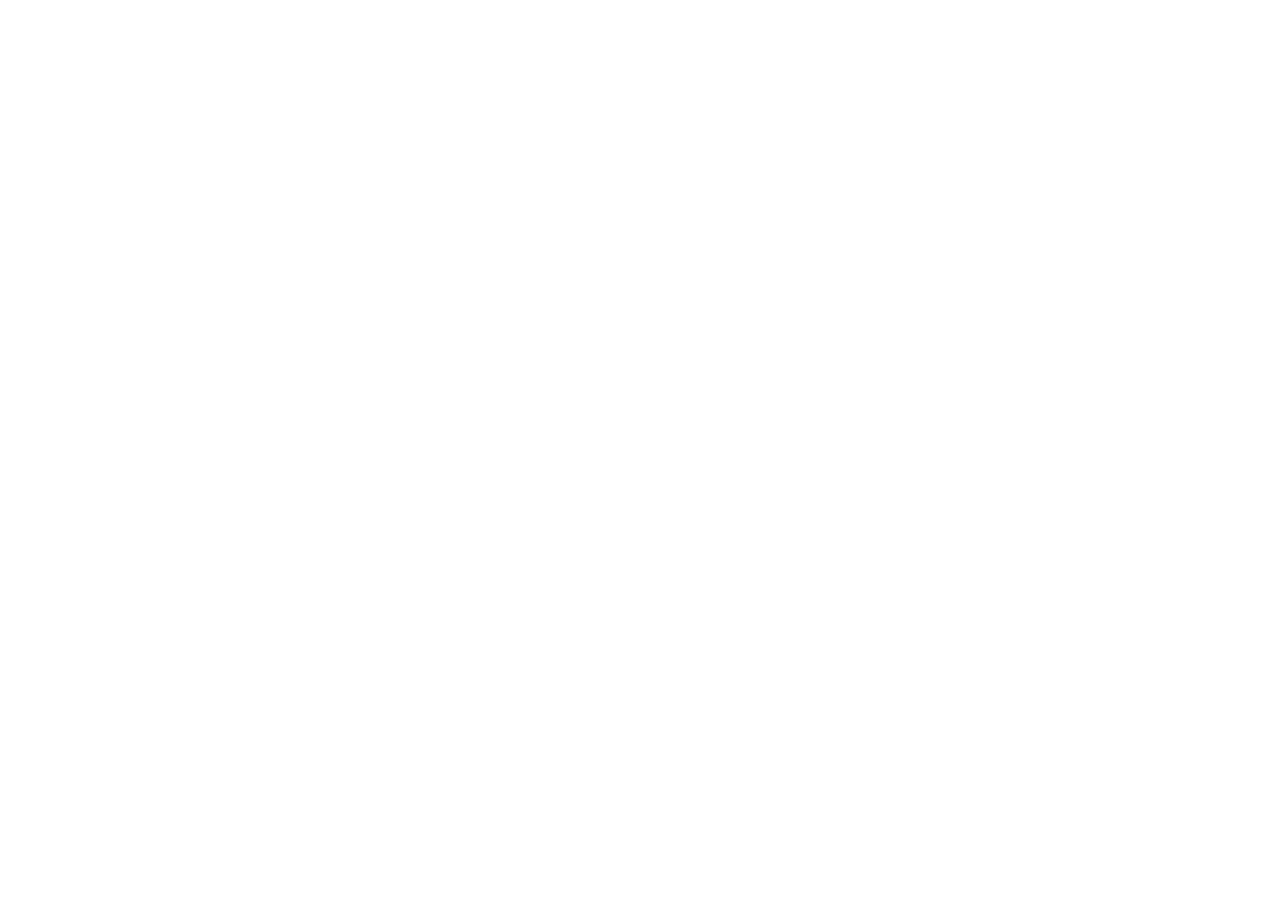
==== index.html @ f73c7527 "lxl" ====
<!DOCTYPE html>
<html lang="en">
<head>
    <meta charset="UTF-8">
    <meta name="Keywords" content=""/>
    <meta name="Description" content=""/>
    <meta name="viewport"
          content="width=device-width,initial-scale=1,minimum-scale=1,maximum-scale=1,user-scalable=no"/>
    <link rel="shortcut icon" href="" type="image/x-icon">
    <title>赛事报名</title>
    <link rel="stylesheet" href="css/main.css">
    <link rel="stylesheet" href="css/media.css">
    <script src="js/jquery-1.8.3.min.js"></script>
    <script src="js/main.js"></script>
      <script type="text/javascript" src="http://api.map.baidu.com/api?v=2.0&ak=ojgwT6Ef7nlIrI5dsbzkePT1"></script>
<style type="text/css">
	#allmap {width: 90%;height: 100%;margin: 0 auto;overflow: hidden;margin:0;font-family:"微软雅黑";}
    	#myCard{
    		color: #2c9eee;
    		font-size: 14px;
    		padding-left: 0px;
    	}
    	section{
    		padding-bottom: 60px; 
    	}
    </style>
</head>
<body class="md">
    <header>
        <div class="header-container">
            <div class="header-left">
                <a href="index.html"><img src="images/72-logo.png" alt=""></a>
            </div>
            <div class="header-right">
                <div class="header-nav">
                    <ul>
                        <li class="Tcenter"><a href="#" class="Fcolor-text-black">首页</a></li>
                        <li class="Tcenter"><a href="#" class="Fcolor-text-black">滑步车培训</a></li>
                        <li class="Tcenter"><a href="#" class="Fcolor-text-black">活动赛事</a></li>
                        <li class="Tcenter"><a href="#" class="Fcolor-text-black">官网</a></li>
                    </ul>
                </div>
                <div class="header-search">
                    <p><input type="text"><span class="iconfont icon-sousuo"></span></p>
                </div>
                <div class="header-user">
                    <div class="user-info">
                    	<div class="menu-btn-sm">
							<span class="menu-line"></span>
							<span class="menu-line"></span>
							<span class="menu-line"></span>
						</div>
                    </div>
                </div>
                
            </div>
        </div>
        <div class="user-list">
            <ul>
                <li><a href="userCenter.html">个人中心</a></li>
                <li><a href="javascript:;" id="loginOut">退出</a></li>
            </ul>
        </div>
    </header>
    <section>
        <h3 class="baoming-title">活动详情</h3>
        <div class="top-container">
            <div class="event-img">
                <div class="img-container">
                    <img src="images/saishi.jpeg" alt="">
                </div>
            </div>
            <div class="event-info">

                <p class="event-title"></p>
                <p class="event-age">年龄：<span id="activityAge"></span></p>
                <p class="event-type">赛事类型：<span id="activityType"></span></p>
                <p class="event-startDate">比赛开始时间：<span id="activityBeginDate"></span></p>
                <p class="event-startDate">比赛结束时间：<span id="activityEndDate"></span></p>
                <p class="event-registerDate">报名开始时间：<span id="enrollBeginDate"></span></p>
                <p class="event-registerDate">报名结束时间：<span id="enrollEndDate"></span></p>
                <p class="event-registered">已报名：<span id="nowCount"></span>/<span id="totalCount"></span>人</p>
                <p class="event-place">地点：<span id="address"></span><!--<a href="javascript:;" onclick="showMap(116.404,39.915)">点击查看地图</a>--></p>
                <p style="font-size: 20px;"><img src="images/viewCount1.png" style="margin-top: 5px;" /><span id="viewCount" style="padding-right: 20px;font-size: 14px"></span><img src="images/sharImg1.png" style="width: " /><a href="javascript:;" id="myCard">我的邀请卡</a></p>
            </div>
            <div class="event-code">
                <div class="code-container">
                    <img src="images/code.png" alt="">
                </div>
            </div>
        </div>
        <div class="content-container">
            <div class="content-top">
                <ul>
                    <li class="active">赛事详情</li>
                    <li>套餐详情</li>
                    <li id="erollInfo">报名信息(<span id="baomingCount"></span>)</li>
                </ul>
            </div>
            <div class="content-page1 content-page" style="display: block;">
                <p class="activity-text">最近北京天气越来越给力，</p>
				 <p class="activity-text">蓝天率直线上升，</p>
                <p class="activity-text"> 特别适合小伙伴们户外撒欢。</p>
                <p class="activity-text">  在蓝天白云下你带着娃，</p>
                <p class="activity-text">  娃带着车，心情都美美哒。</p>
                <p class="activity-text">   这不，骑二无比又开始搞事情了！</p>
                <p class="activity-text red-text">  中国2017儿童滑步车赛事嘉年华</p>
                <p class="activity-text red-text">北京站</p>
                <p class="activity-text red-text"> 2017年10月14日--15日</p>
                <p class="activity-text">  永定河自行车公园燥起来！！！</p>
                <p class="activity-img">
                    <img src="images/img0.png" alt="">
                </p>

                <p class="activity-text">这场儿童滑步车赛事嘉年华</p>
                <p class="activity-text red-text"> 规模盛大、政企共促、人群高端；</p>
                <p class="activity-text">各大媒体跟踪报道，</p>
                <p class="activity-text"> 让孩子在镜头前绽放自我！</p>
                <p class="activity-text red-text"> 骑二无比致力于打造中国儿童滑步车</p>
				<p class="activity-text red-text">          第一赛事IP</p>
                <p class="activity-text"> 未来发展成为“地区巡回赛+总决赛” 的持续模式！</p>
                <p class="activity-text"> 本次比赛不仅有丰富的内容</p>
                <p class="activity-text">还有知名机构的大力支持</p>
                <p class="activity-text"> 让我们用热烈且激动的掌声</p>
                <p class="activity-text red-text" style="font-size: 22px"> 感谢TOYBOX 中国</p>
                <p class="activity-img">
                    <img src="images/img1.jpg" alt="">
                </p>
                <p class="activity-img" style="text-align:center;">
                    <img src="images/img_2.jpeg" alt="">
                    <br>
                    <span style="font-size: 14px;color: #999">(本图片来自TOYBOX 中国)</span>
                </p>

                <p class="activity-text"><b>活动地点：</b>永定河自行车运动公园</p>
                <p class="activity-text" style="font-size: 14px"> （河北省廊坊市固安县106国道进京检查站西行100米）</p>
                <p class="activity-img">
                    <img src="images/img2.jpg" alt="">
                </p>

                <p class="activity-text"> <b>活动时间</b></p>
				<p class="activity-text">       2017年10月14日13:00——15日18:00</p>
                <p class="activity-text"><b>活动内容</b></p>
				<p class="activity-text" style="text-indent: 5em;text-align:left;">1、亲子异装骑行</p>
                <p class="activity-text" style="text-indent: 5em;text-align:left;">2、BMX现场表演</p>
                <p class="activity-text" style="text-indent: 5em;text-align:left;">3、平地竞速</p>
                <p class="activity-text" style="text-indent: 5em;text-align:left;">4、pump track技术赛</p>
                <p class="activity-text" style="text-indent: 5em;text-align:left;">5、趣味赛及娱乐项目</p>
                <p class="activity-text">................</p>
                <p class="activity-text">等一系列你想不到的内容！</p>
                <p class="activity-img">
                    <img src="images/img2_1.jpg" alt="">
                </p>
                <p class="activity-img">
                    <img src="images/img2_2.jpg" alt="">
                </p>
                <p class="activity-img">
                    <img src="images/img3.jpeg" alt="">
                </p>

                <p class="activity-text"><b>国际山地车赛道&Pump Track</b></p>
                <p class="activity-img">
                    <img src="images/img4.jpg" alt="">
                </p>
                <p class="activity-img">
                    <img src="images/img5.jpg" alt="">
                </p>
                <p class="activity-img" style="text-align:center;">
                    <img src="images/img6.jpeg" alt="">
                    <br>
                    <span style="font-size: 14px;color: #999">(本图片来自TOYBOX 中国)</span>
                </p>

                <p class="activity-text"><b>永定河最受欢迎的自行车公园</b></p>
                <p class="activity-img">
                    <img src="images/img7.jpg" alt="">
                </p>
                <p class="activity-img">
                    <img src="images/img8.jpg" alt="">
                </p>
                <p class="activity-img">
                    <img src="images/img9.jpg" alt="">
                </p>


                <p class="activity-text"><b>各类酒店</b></p>
                <p class="activity-text"><b>活动优惠价格超乎想象</b></p>
                <p class="activity-text"><b>五星酒店——福朋喜来登酒店</b></p>
                <p class="activity-text">（距离最近的五星酒店）</p>
                <p class="activity-img">
                    <img src="images/img10.jpeg" alt="">
                </p>
                <p class="activity-text"><b>舒适酒店——百悦酒店</b></p>
                <p class="activity-text">（商务型，价格亲民）</p>
                <p class="activity-img">
                    <img src="images/img11.jpeg" alt="">
                </p>
                <p class="activity-text"><b>舒适酒店——Funny(芬妮)概念酒店</b></p>
                <p class="activity-text">（概念酒店，价格亲民）</p>
                <p class="activity-img">
                    <img src="images/img12.jpeg" alt="">
                </p>
                <p class="activity-text"><b>经济酒店——贝壳酒店</b></p>
                <p class="activity-text">（经济实惠）</p>
                <p class="activity-img" style="text-align:center;">
                    <img src="images/img13.jpeg" alt="">
                </p>

                <p class="activity-text">当然</p>
                <p class="activity-text">吸引您的不仅仅只有这些</p>
                <p class="activity-text">还有.......</p>
                <p class="activity-text">骑二无比给你的无比价格</p>
                <p class="activity-text">如果你只是游玩</p>
                <p class="activity-text">请选择报名的"无比"价格</p>

                <p class="activity-img" style="text-align:center;">
                    <img style="width: 20%;" src="images/img-arrow.png" alt="">
                </p>
                <p class="activity-text red-text">（两位/一位 成人+一位 宝宝）</p>
                <p class="activity-text red-text" style="font-size: 30px;line-height: 50px;"><b>472元</b></p>
                <p class="activity-text">以下是骑二无比提供</p>
                <p class="activity-text">含酒店套餐的"无比"价格</p>
                <p class="activity-img" style="text-align:center;">
                    <img style="width: 20%;" src="images/img-arrow.png" alt="">
                </p>

                <p class="activity-text red-text"><b>（两位/一位 成人+一位 宝宝/+五星级酒店）</b></p>
                <p class="activity-text red-text" style="font-size: 30px;line-height: 50px;"><b>992元</b></p>
                <p class="activity-text red-text"><b>（两位/一位 成人+一位 宝宝/+舒适酒店）</b></p>
                <p class="activity-text red-text" style="font-size: 30px;line-height: 50px;"><b>772元</b></p>
                <p class="activity-text red-text"><b>（两位/一位 成人+一位 宝宝/+经济酒店）</b></p>
                <p class="activity-text red-text" style="font-size: 30px;line-height: 50px;"><b>602元</b></p>

                <p class="activity-text red-text">如果您家还有一位可爱的宝宝一同参加</p>
                <p class="activity-text red-text">价格则是</p>
                <p class="activity-img" style="text-align:center;">
                    <img style="width: 20%;" src="images/img-arrow.png" alt="">
                </p>

                <p class="activity-text red-text">加一位宝宝额外加</p>
                <p class="activity-text red-text" style="font-size: 30px;line-height: 50px;"><b>172元</b></p>
                <p class="activity-text red-text">此价格包含：</p>
                <p class="activity-text red-text">公园门票、大额保险、以上定制VIP活动</p>
                <p class="activity-text red-text">本期只限报名300家庭</p>
                <p class="activity-text red-text">为了方便组织和确保路上安全</p>
                <p class="activity-text red-text">每个家庭都需上报真实证件号码</p>
                <p class="activity-text"><b>以上价格只为</b></p>
                <p class="activity-text"><b>骑二无比的家长们</b></p>
                <p class="activity-text">！！！</p>
                <p class="activity-text">一切活动最终解释权归骑二无比</p>

                <p class="activity-text">咨询热线</p>
                <p class="activity-text">010-80448861</p>
                <p class="activity-text">010-80446885</p>
                <p class="activity-text">13601099644</p>
                <p class="activity-text" style="text-align:left;">免责声明</p>
                <p class="activity-text red-text" style="text-align:left;">所有活动参与者必须明确自身能力及健康状况可以完成嘉年华骑行活动，活动中因为任何个人原因导致受伤、财物损失、或者死亡都不得向主办单位、活动参与者要求任何形式的赔偿，一旦确认报名，即表示接受主办单位的所有免责规定，如遇极端天气，在不降低活动品质的情况下行程可能有变。</p>
                <p style="line-height: 40px;margin: 15px 0;"> </p>
                <p class="activity-text">在活动中</p>
                <p class="activity-text">我们一起成长</p>
                <p class="activity-text"> 我们互相照顾</p>
                <p class="activity-text">我们一起欢乐</p>
                <p class="activity-text">我们一起学习走步</p>
                <p class="activity-text">我们一起学习奔跑</p>
                <p class="activity-text"> 我们一起学习骑行</p>
                <p class="activity-text">我们一起面对失败</p>
                <p class="activity-text">我们一起赢得荣誉</p>
                <p class="activity-text">骑并快乐着</p>
                <p class="activity-img">
                    <img src="images/img14.jpg" alt="">
                </p>
                <p class="activity-img">
                    <img src="images/img15.jpeg" alt="">
                </p>
                <p class="activity-img" style="text-align:center;">
                    <img src="images/img16.jpeg" alt="">
                    <br>
                    <span style="font-size: 14px;color: #999;">（本图片来自TOYBOX 中国）</span>
                </p>
                <p class="activity-text">后记：</p>
                <p class="activity-text">你们是不是已经蠢蠢欲动了</p>
                <p class="activity-text"> 抓紧时间报名吧！</p>
                <br>
                <br>
            </div>
            <div class="content-page2 content-page" style="display: none;">
                <!--<h3 class="sm-title">基础套餐</h3>-->
                <div class="content-info">
                    <div class="content-card">
                        <p>套餐名称：<span class="taocan-title">基础套餐(一大一小或两大一小)</span></p>
                        <p>价&nbsp;格：<span class="taocan-price">￥<i>472</i></span></p>
                        <p>小孩年龄：<span class="taocan-age">2-6岁</span></p>
                        <p>总名额：<span class="taocan-person"><i></i><i>100</i></span></p>
                    </div>
                    <div class="content-shuoming">
                        <p>说明：</p>
                        <p>一大一小或两大一小,不包含住宿</p>
                    </div>
                    <!--<div class="content-card">-->
                        <!--<p>套餐名称：<span class="taocan-title">两大一小</span></p>-->
                        <!--<p>价&nbsp;格(份)：<span class="taocan-price">￥<i>472.00</i></span></p>-->
                        <!--<p>年&nbsp;&nbsp;&nbsp;&nbsp;&nbsp;&nbsp;&nbsp;龄：<span class="taocan-age">2-7岁</span></p>-->
                        <!--<p>剩余名额：<span class="taocan-person"><i>15</i>/<i>30</i></span></p>-->
                    <!--</div>-->
                    <!--<div class="content-shuoming">-->
                        <!--<p>说明：</p>-->
                        <!--<p>•3000元10课时专业级儿童培训教材</p>-->
                        <!--<p>•1399元科菲迪斯COFIDIS滑步车一辆</p>-->
                        <!--<p>•480元 187 PRO护具一套</p>-->
                    <!--</div>-->
                </div>
                <!--<h3 class="sm-title">附加套餐</h3>-->
                <div class="content-info">
                   <div class="content-card">
                        <p>套餐名称：<span class="taocan-title">豪华套餐</span></p>
                        <p>价&nbsp;格：<span class="taocan-price">￥<i>992</i></span></p>
                        <p>小孩年龄：<span class="taocan-age">2-6岁</span></p>
                        <p>总名额：<span class="taocan-person"><i></i><i>100</i></span></p>
                    </div>
                    <div class="content-shuoming">
                        <p>说明：</p>
                        <p>包含一个家庭(一大一小或两大一小),住宿福朋喜来登五星酒店</p>
                    </div>
                    <div class="content-card">
                        <p>套餐名称：<span class="taocan-title">舒适套餐</span></p>
                        <p>价&nbsp;格：<span class="taocan-price">￥<i>772</i></span></p>
                        <p>小孩年龄：<span class="taocan-age">2-6岁</span></p>
                        <p>总名额：<span class="taocan-person"><i></i><i>100</i></span></p>
                    </div>
                    <div class="content-shuoming">
                        <p>说明：</p>
                        <p>包含一个家庭(一大一小或两大一小),住宿Funny(芬妮)概念酒店或百悦酒店7天连锁酒店固安店</p>
                    </div>
                    <div class="content-card">
                        <p>套餐名称：<span class="taocan-title">经济套餐</span></p>
                        <p>价&nbsp;格：<span class="taocan-price">￥<i>602</i></span></p>
                        <p>小孩年龄：<span class="taocan-age">2-6岁</span></p>
                        <p>总名额：<span class="taocan-person"><i></i><i>100</i></span></p>
                    </div>
                    <div class="content-shuoming">
                        <p>说明：</p>
                        <p>包含一个家庭(一大一小或两大一小),住宿贝壳酒店</p>
                    </div>
                    <div class="content-card">
                        <p>套餐名称：<span class="taocan-title">额外增加一小孩</span></p>
                        <p>价&nbsp;格：<span class="taocan-price">￥<i>172</i></span></p>
                        <p>小孩年龄：<span class="taocan-age">2-6岁</span></p>
                        <p>总名额：<span class="taocan-person"><i></i><i>100</i></span></p>
                    </div>
                    <div class="content-shuoming">
                        <p>说明：</p>
                        <p>额外增加一小孩</p>
                    </div>
                </div>
            </div>
            <div class="content-page3 content-page" style="display: none;">
                <ul class="register-list">
                </ul>
                <p style="text-align:center;color: #2c9eee;font-size: 16px;"><a href="javascript:;" id="addEnrollList" style="color: #2c9eee;">点击查看更多</a></p>
            </div>
        </div>
        <div class="btn-one" style="position: fixed;bottom: 0;width: 103%;margin:0 -12px -10px -12px;">
            <a href="baoming.html" class="baoming-btn">立即报名</a>
        </div>
    </section>
    <!--map-->
    <style>
    	.map-container{
    		width: 100%;
    		height:100%;
    		background: #fff;
    		position:fixed;
    		top:0;
    		left:0;
    		display:none;
    	}
    	.map-container .closeMap{
    		width:50px;
    		hieght: 50px;
    		position:absolute;
    		right: 10px;
    		top:10px;
    		font-size:40px;
    		color:#000;
    		z-index: 10px;
    	}
    </style>
    <div class="map-container">
    	<div class="closeMap">X</div>
    	<div id="allmap"></div>
    </div>
	
    <footer>
        <div class="bottom-info">
            <p>骑二无比网络科技有限公司</p>
            <p>本站图文是骑二无比版权盗版必究</p>
            <p>客服电话：010-80448861</p>
            <p><a href="#">使用条款</a><a href="#">隐私政策</a></p>
        </div>
    </footer>
    <style>
    	.myCard-container{
    		width:100%;
    		height: 100%;
    		background:rgba(0,0,0,.6);
    		position: fixed;
    		top:0;
    		left:0;
    		display:none;
    	}
    	.card-img{
    		width: 80%;
    		height: auto;
    		margin: 30px auto;
    	}
    	.closeCard span{
    		font-size: 24px;
    		padding: 0 10px;
    		float: right;
    		color:#fff;
    	}
    	.closeCard{
    		padding-top:5px;
    	}
    	.card-img img{
    		width:100%;
    	}
    </style>
    <div class="myCard-container">
    	<p class="closeCard"><img class="close-img" src="images/closeImg.png" style="width:20px;position:absolute;right:10px;z-index:99"></p>
    	<div class="card-img"></div>
    	<p style="text-align:center;color:#ccc;font-size:14px;position:absolute;right:0;left:0;margin:10px auto;top:0">长按保存图片后分享给朋友</p>
    </div>
    <script>
       $(function (){
            $.fn.isSign();
            //alert(window.userInfo.userId)
            var user = window.userInfo;
            //获取活动的信息
            var userInfo = {
                userId:user.userId
            };
            function getActivityData(){
                $.ajax({
                    url:"http://sport.72bike.com/activity/front/activity/activityInfo",
                    data:{
                        id:"2"
                    },
                    dataType:"json",
                    success:function (result){
                        if(result.result == 1){
                        //alert("dd")
                            resultData = result;
                            setActivityData();
                            //setGroup();//设置套餐详情
                        }else{
                            //alert("获取活动详情失败!result=0");
                        }
                    },
                    error:function (){
                        //alert("获取活动详情失败!");
                    }
                });
            }
            function setGroup(){
                var types = resultData.types;
                $(".content-info").eq(0).empty();
                $(".content-info").eq(1).empty();
                for(var i = 0; i < types.length;i++){
                    if(types[i].type == 0){
                        var temp = $("<div class=\"content-card\"><p>套餐名称：<span class=\"taocan-title\">"+types[i].name+"</span></p><p>价&nbsp;格：<span class=\"taocan-price\">￥<i>"+types[i].price+"</i></span></p><p>年&nbsp;&nbsp;&nbsp;&nbsp;&nbsp;&nbsp;&nbsp;龄：<span class=\"taocan-age\">"+types[i].age+"</span></p><p>剩余名额：<span class=\"taocan-person\"><i>"+types[i].nowCount+"</i>/<i>"+types[i].totalCount+"</i></span></p></div><div class=\"content-shuoming\"><p>说明：</p><p>"+types[i].remark+"</p></div>");
                        $(".content-info").eq(0).append(temp);
                    }else if(types[i].type == 1){
                        var temp = $("<div class=\"content-card\"><p>套餐名称：<span class=\"taocan-title\">"+types[i].name+"</span></p><p>价&nbsp;格：<span class=\"taocan-price\">￥<i>"+types[i].price+"</i></span></p><p>年&nbsp;&nbsp;&nbsp;&nbsp;&nbsp;&nbsp;&nbsp;龄：<span class=\"taocan-age\">"+types[i].age+"</span></p><p>剩余名额：<span class=\"taocan-person\"><i>"+types[i].nowCount+"</i>/<i>"+types[i].totalCount+"</i></span></p></div><div class=\"content-shuoming\"><p>说明：</p><p>"+types[i].remark+"</p></div>");
                        $(".content-info").eq(1).append(temp);
                    }
                }
            }
            //写入页面活动数据
            function setActivityData(){
                var activity = resultData.activity;
                $(".event-info .event-title").text(activity.title);
                $("#activityAge").text(activity.age);
                $("#activityType").text(activity.type);
                $("#activityBeginDate").text(activity.activityBeginDate);
                $("#activityEndDate").text(activity.activityEndDate);
                $("#enrollBeginDate").text(activity.enrollBeginDate);
                $("#enrollEndDate").text(activity.enrollEndDate);
                $("#nowCount").text(activity.nowCount);
                $("#totalCount").text(activity.totalCount);
                $("#address").text(activity.address);
                $("#viewCount").text(resultData.count.viewCount);
            }
            //获取报名人信息列表
            var reqList = {
                id:"2",//活动id
                page:1,//当前第几页
                pageNum:10//每页请求条数
            };
            var siginList;//存储报名列表
            //获取报名列表
            function getAjaxData(url,data){
                $.ajax({
                    url:url,
                    data:data,
                    async:true,
                    type:"post",
                    dateType:"json",
                    success:function (result){
                        console.log(result);
                        if(result.result == 1){
                            siginList = result;
                            setSiginList();
                        }
                    },
                    error:function (err){
                        //alert("获取数据失败！请重新刷新网页！");
                    }
                });
            }
            //设置报名列表
            function setSiginList(){
            	$("#baomingCount").text(siginList.count);
                for(var i = 0; i < siginList.enrollList.length;i++){
                    var temp = $("<li class=\"list\">" +
                        "<p class=\"user-name\" style=\"text-indent: 1em\">报名人：<span>"+siginList.enrollList[i].name+"</span></p>" +
                        "<p class=\"user-group\" style=\"text-indent: 2em\">套餐：<span>"+siginList.enrollList[i].comboName+"</span></p>" +
                        "<p class=\"user-date\">报名日期：<span>"+siginList.enrollList[i].createDate+"</span></p>" +
                        "<p class=\"user-status\" style=\"text-indent: 2em\">状态：<span>"+siginList.enrollList[i].state+"</span></p>" +
                        "</li>");
                    $(".register-list").append(temp);
                }
            }
            //邀请卡
                $("#myCard").click(function (){
                	$.ajax({
                		url:"http://sport.72bike.com/activity/front/activity/getInvitationCard",
                		data:{
                			userId:window.userInfo.userId
                		},
                		dataType:"json",
                		success:function (data){
                			if(data.imageUrl){
                				var url = data.imageUrl;
                				var img = $("<img />");
                				img.attr("src",url);
                				$(".card-img").empty().append(img);
                				$(".myCard-container").fadeIn(200);
                			}
                		},
                		error:function (){
                			//alert("获取邀请卡失败！")
                		}
                	});
                });
                $(".close-img").click(function (){
                	$(".myCard-container").fadeOut(200);
                });
                //获取活动信息
                getActivityData();
            	
            	//获取报名人列表
            	getAjaxData("http://sport.72bike.com/activity/front/activity/enrollInfo",reqList);

            	//点击查看更多报名人
            $("#addEnrollList").click(function (){
                reqList.page++;
                getAjaxData("http://sport.72bike.com/activity/front/activity/enrollInfo",reqList);
            });
        });
        function showMap(longitude,latitude){
          var map = new BMap.Map("allmap");    // 创建Map实例
	      var point = new BMap.Point(longitude,latitude);
	       map.centerAndZoom(point,11);
	    // 用经纬度设置地图中心点
			map.clearOverlays(); 
				map.enableScrollWheelZoom(true);
			var marker = new BMap.Marker(point);  // 创建标注
			map.addOverlay(marker);              // 将标注添加到地图中
			map.panTo(point);   
	      $(".map-container").show();
	    }
    </script>
</body>
</html>
---- css/main.css ----
@font-face {
  font-family: "iconfont";
  src: url("../font/iconfont.eot?t=1504147214944");
  /* IE9*/
  src: url("../font/iconfont.eot?t=1504147214944#iefix") format("embedded-opentype"), url("../font/iconfont.ttf?t=1504147214944") format("truetype"), url("../font/iconfont.svg?t=1504147214944#iconfont") format("svg");
  /* iOS 4.1- */ }
.iconfont {
  font-family: "iconfont" !important;
  font-size: 16px;
  font-style: normal;
  -webkit-font-smoothing: antialiased;
  -moz-osx-font-smoothing: grayscale; }

.icon-QQ:before {
  content: "\e73e"; }

.icon-QQ1:before {
  content: "\e633"; }

.icon-weixin:before {
  content: "\e65b"; }

.icon-qq:before {
  content: "\e62a"; }

.icon-jiantouxia:before {
  content: "\e605"; }

.icon-weibo:before {
  content: "\e502"; }

.icon-sousuo:before {
  content: "\e613"; }

.icon-zhengque:before {
  content: "\e6ba"; }

.icon-faxian:before {
  content: "\e60d"; }

html, body, div, ul, ol, li, header, section, footer, p, h1, h2, h3, h4 {
  margin: 0;
  padding: 0; }

ul, ol, li {
  list-style: none;
  padding-left: 0; }

a {
  text-decoration: none; }

html, body {
  width: 100%;
  height: 100%;
  background-color: #f4f4f4; }

::-webkit-input-placeholder {
  color: #fff; }

.Fcolor-text-gray {
  color: #616161; }

.Fcolor-text-blue {
  color: #0079bf; }

.Fcolor-text-white {
  color: #fff; }

.Fcolor-text-black {
  color: #888; }

.BgColor-white {
  background-color: #fff; }

.BgColor-blue {
  background-color: #0079bf; }

.Tcenter {
  text-align: center; }

.Tleft {
  text-align: left; }

.Tright {
  text-align: right; }

header {
  width: 100%;
  height: 80px;
  background-color: #fff;
  position: relative;
  border-bottom: 1px solid #ddd;
  -webkit-box-shadow: 0px 0px 5px #ccc;
  -moz-box-shadow: 0px 0px 5px #ccc;
  box-shadow: 0px 0px 5px #ccc; }
  header .header-container {
    position: relative;
    max-width: 1200px;
    margin: 0 auto; }
    header .header-container .header-left {
      width: 100px;
      position: absolute;
      top: 0;
      left: 0; }
      header .header-container .header-left a {
        display: block;
        width: 100%;
        height: 100%; }
        header .header-container .header-left a img {
          width: 68%;
          padding: 10%; }
    header .header-container .header-right {
      width: auto;
      position: relative;
      margin-left: 100px;
      height: 100%; }
      header .header-container .header-right::after {
        content: "";
        display: block;
        clear: both; }
      header .header-container .header-right > div {
        float: right; }
      header .header-container .header-right .header-nav {
        width: 40%; }
        header .header-container .header-right .header-nav ul {
          width: 100%; }
          header .header-container .header-right .header-nav ul li {
            float: left;
            padding: 0 15px; }
            header .header-container .header-right .header-nav ul li a {
              display: block;
              width: 100%;
              line-height: 80px;
              font-size: 14px; }
      header .header-container .header-right .header-search {
        width: 30%; }
        header .header-container .header-right .header-search p {
          width: 90%;
          height: 30px;
          margin-top: 25px;
          border: 1px solid #ddd;
          -webkit-border-radius: 3px;
          -moz-border-radius: 3px;
          border-radius: 3px; }
          header .header-container .header-right .header-search p input {
            width: 200px;
            height: 26px;
            font-size: 18px;
            color: #ccc;
            padding-left: 10px;
            outline: none;
            border: none; }
          header .header-container .header-right .header-search p span {
            float: right;
            line-height: 30px;
            font-size: 18px;
            margin-right: 10px;
            cursor: pointer;
            color: #3171a5; }
      header .header-container .header-right .header-user {
        width: 30%;
        padding-right: 0px; }
        header .header-container .header-right .header-user .user-info {
          float: right;
          padding-right: 30px; }
          header .header-container .header-right .header-user .user-info p a {
            display: block;
            width: 30px;
            height: 30px; }
            header .header-container .header-right .header-user .user-info p a span {
              font-size: 18px;
              margin-left: 10px; }
      header .user-list {
        width: 100%;
        background: #3b3b3c;
        position: absolute;
        right: 0;
        top: 80px;
        display: none; }
        header .user-list ul li a {
          display: block;
          width: 100%;
          height: 100%;
          font-size: 14px;
          color: #fff;
          text-align: center;
          padding: 10px 0;
          border-bottom: 1px solid #4f4f50; }

section {
  width: 96%;
  max-width: 1200px;
  margin: 20px auto; }
  section .top-container {
    width: auto;
    padding: 20px;
    background: #fff; }
    section .top-container::after {
      content: "";
      display: block;
      clear: both; }
    section .top-container > div {
      float: left; }
    section .top-container .event-img {
      width: 30%; }
      section .top-container .event-img .img-container {
        width: 100%;
        height: 200px;
        -webkit-border-radius: 5px;
        -moz-border-radius: 5px;
        border-radius: 5px;
        overflow: hidden; }
        section .top-container .event-img .img-container img {
          width: 100%; }
    section .top-container .event-info {
      width: 46%;
      padding: 0 2%; }
      section .top-container .event-info p {
        line-height: 25px;
        font-size: 14px;
        color: #958989; }
      section .top-container .event-info .event-title {
        font-size: 18px;
        font-weight: 900;
        color: #5a5555; }
    section .top-container .event-code {
      width: 20%; }
      section .top-container .event-code .code-container {
        text-align: center; }
  section .content-container {
    width: auto;
    background: #fff;
    margin-top: 10px;
    padding-bottom: 15px;
    -webkit-border-radius: 5px;
    -moz-border-radius: 5px;
    border-radius: 5px;
    -webkit-box-shadow: 0px 0px 5px #ccc;
    -moz-box-shadow: 0px 0px 5px #ccc;
    box-shadow: 0px 0px 5px #ccc; }
    section .content-container .content-top {
      width: 100%;
      background: #6ecbff;
      color: #fff; }
      section .content-container .content-top ul {
        width: 100%; }
        section .content-container .content-top ul::after {
          content: "";
          display: block;
          clear: both; }
        section .content-container .content-top ul li {
          width: 33.33%;
          padding: 15px 0px;
          text-align: center;
          float: left;
          border-right: none;
          cursor: pointer; }
        section .content-container .content-top ul .active {
          background: #fff;
          border-bottom: none;
          color: #888; }

/*# sourceMappingURL=main.css.map */
---- css/media.css ----
@media only screen and (max-width: 600px) {
  header {
    height: 80px; }
    header .header-container .header-left {
      width: 80px; }
      header .header-container .header-left a img {
        width: 85%;
        padding: 6%; margin-top:8%}
    header .header-container .header-right .header-nav {
      display: none; }
    header .header-container .header-right .header-search {
      width: 70%;
      display: none; }
      header .header-container .header-right .header-search p {
        margin-top: 15px; }
        header .header-container .header-right .header-search p input {
          width: 120px;
          font-size: 16px; }
    header .header-container .header-right .header-user {
      width: 30%; }
      header .header-container .header-right .header-user .user-info {
        padding-right: 5px; }
        header .header-container .header-right .header-user .user-info p {
          margin-top: 15px; }
          header .header-container .header-right .header-user .user-info p a {
            -webkit-border-radius: 50%;
            -moz-border-radius: 50%;
            border-radius: 50%;
            overflow: hidden; }
            header .header-container .header-right .header-user .user-info p a img {
              width: 30px; }
            header .header-container .header-right .header-user .user-info p a span {
              font-size: 16px;
              margin-left: 5px; }

  section {
    width: 96%;
    margin: 10px auto;
    }
    section .baoming-title {
      font-size: 16px;
      margin-top: 10px;
      line-height: 40px;
      background: #0079bf;
      text-align: center;
      color: #fff;
      border-top-left-radius: 5px;
      border-top-right-radius: 5px; }
    section .sm-title {
      font-size: 20px;
      padding: 15px;
      border-bottom: 1px solid #ccc;
      text-align: left; }
    section .btn-group {
      padding: 20px; }
      section .btn-group a {
        display: block;
        height: 50px;
        font-size: 24px;
        -webkit-border-radius: 5px;
        -moz-border-radius: 5px;
        border-radius: 5px;
        background: #0079bf;
        color: #ffffff;
        text-align: center;
        line-height: 50px;
        width: 48%;
        float: left;
        }
      section .btn-group a:last-of-type {
        width: 48%;
        margin-left: 4%;
        background: #0079bf; }
      section .btn-group::after {
        content: "";
        display: block;
        clear: both; }
    section .btn-one {
      width: auto;
      margin: 0 15px; }
      section .btn-one a {
        display: block;
        width: 100%;
        height: 50px;
        margin: 10px auto;
        font-size: 24px;
        -webkit-border-radius: 5px;
        -moz-border-radius: 5px;
        border-radius: 5px;
        background: #0079bf;
        color: #ffffff;
        text-align: center;
        line-height: 50px; }
    section .gray-btn {
      background: #ccc !important; }
    section .top-container {
      width: auto; }
      section .top-container .event-img {
        width: 100%; }
      section .top-container .event-info {
        width: 96%;
        margin-top: 10px; }
        section .top-container .event-info .event-title {
          font-size: 16px; }
      section .top-container .event-code {
        display: none; }
    section .content-container .content-top ul li {
      font-size: 14px; }
    section .content-container .content-page {
      width: 100%; }
    section .content-container .content-page2 .content-info {
      border-top: none;
      padding: 15px; }
      section .content-container .content-page2 .content-info .content-card {
        -webkit-border-radius: 3px;
        -moz-border-radius: 3px;
        border-radius: 3px; }
        section .content-container .content-page2 .content-info .content-card p {
          font-size: 16px;
          line-height: 30px;
          padding: 0px 10px;
          font-weight: 900; }
          section .content-container .content-page2 .content-info .content-card p .taocan-title {
            color: #0079bf; }
          section .content-container .content-page2 .content-info .content-card p .taocan-price {
            color: #f00; }
          section .content-container .content-page2 .content-info .content-card p .taocan-person i:nth-of-type(1) {
            color: #0079bf; }
          section .content-container .content-page2 .content-info .content-card p .taocan-person i:nth-of-type(2) {
            color: #000; }
          section .content-container .content-page2 .content-info .content-card p span {
            font-weight: normal; }
            section .content-container .content-page2 .content-info .content-card p span i {
              font-style: normal; }
      section .content-container .content-page2 .content-info .content-shuoming {
        padding: 10px 10px;
        border-bottom: 1px solid #ccc; }
        section .content-container .content-page2 .content-info .content-shuoming p {
          font-size: 16px;
          line-height: 24px;
          color: #5a5555; }
    section .content-container .content-page3 .register-list {
      width: 100%;
      padding: 0 0 50px; }
      section .content-container .content-page3 .register-list::after {
        content: "";
        display: block;
        clear: both; }
      section .content-container .content-page3 .register-list .list {
        width: 80%;
        padding: 5px 5%;
        border: 1px solid #0079bf;
        font-size: 16px;
        margin: 10px auto 0;
        -webkit-border-radius: 5px;
        -moz-border-radius: 5px;
        border-radius: 5px; }
        section .content-container .content-page3 .register-list .list p {
          line-height: 28px; }
    section .content-container .baoming-page p {
      margin: 10px 0;
      font-size: 16px;
      padding-bottom: 10px;
      border-bottom: 1px solid #ccc; }
    section .content-container .baoming-page ul {
      width: 95%;
      padding-left: 5%; }
      section .content-container .baoming-page ul::after {
        content: "";
        display: block;
        clear: both; }
      section .content-container .baoming-page ul li {
        width: 40%;
        text-align: center;
        padding: 10px 0;
        float: left;
        font-size: 16px; }
  section .content-container .baoming-page ul li:nth-of-type(2){
    width: 20%!important;
  }
      section .content-container .baoming-page ul li:nth-of-type(3) {
        width: 40%; }
      section .content-container .baoming-page ul li:nth-of-type(2) span {
        color: #43aeec; }
    section .content-container .baoming-page .fujia li {
      line-height: 30px; }
      section .content-container .baoming-page .fujia li button {
        width: 33%;
        color: #fff;
        height: 30px;
        font-size: 18px;
        border-right: none;
        border-left: none;
        outline: none;
        background: #0079bf; }
      section .content-container .baoming-page .fujia li button:nth-of-type(1) {
        border-top-left-radius: 15px;
        border-bottom-left-radius: 15px; }
      section .content-container .baoming-page .fujia li button:nth-of-type(2) {
        background: #fff;
        color: #000; }
      section .content-container .baoming-page .fujia li button:nth-of-type(3) {
        border-top-right-radius: 15px;
        border-bottom-right-radius: 15px; }
    section .content-container .tijiao-page {
      padding: 0 15px; }
      section .content-container .tijiao-page ul li:nth-of-type(3) {
        text-align: center; }
    section .content-container .price {
      width: auto;
      padding: 15px;
      border-top: 1px solid #ccc; }
      section .content-container .price p {
        font-size: 18px;
        text-align: right;
        padding: 10px 0; }
        section .content-container .price p span {
          color: #f00; }
    section .content-container .alert-info {
      color: #f00;
      font-size: 12px;
      margin: 5px 0;
      text-align: center; }
    section .content-container .user-info {
      padding: 15px; }
      section .content-container .user-info table {
        width: 100%;
        font-size: 16px; }
        section .content-container .user-info table tbody tr td {
          padding: 5px; }
          section .content-container .user-info table tbody tr td input {
            width: 96%;
            height: 24px;
            outline: none; }
          section .content-container .user-info table tbody tr td label {
            margin-left: 30px;
            font-size: 16px; }
            section .content-container .user-info table tbody tr td label input {
              width: 24px;
              margin-right: 5px;
              vertical-align: middle;
              margin-top: -2px; }
          section .content-container .user-info table tbody tr td select {
            height: 25px; }
        section .content-container .user-info table tbody tr td:first-of-type {
          text-align: right; }
      section .content-container .user-info .danger-info table tbody tr:last-of-type input {
        width: 8%;
        vertical-align: middle; }
      section .content-container .user-info .danger-info table tbody tr:last-of-type span {
        font-size: 12px; }
    section .content-container .zhifu-content .dingdan-content .zhifu-dingdan {
      padding: 15px; }
      section .content-container .zhifu-content .dingdan-content .zhifu-dingdan table tbody tr td {
        padding: 5px;
        font-size: 14px; }
    section .content-container .zhifu-type {
      width: 100%;
      text-align: center; }
      section .content-container .zhifu-type .zhifu-box {
        padding: 15px 0; }
        section .content-container .zhifu-type .zhifu-box .zhifu-list {
          border-bottom: 1px solid #ccc; }
          section .content-container .zhifu-type .zhifu-box .zhifu-list label img {
            width: 50%;
            vertical-align: -100%; }
          section .content-container .zhifu-type .zhifu-box .zhifu-list label input {
            margin-left: 50px; }
      section .content-container .zhifu-type .pay-btn {
        padding: 8px 30px;
        text-align: center;
        font-size: 24px;
        color: #fff;
        -webkit-border-radius: 5px;
        -moz-border-radius: 5px;
        border-radius: 5px;
        background: #0079bf; }
    section .content-container .zhifu-result p:nth-of-type(1) {
      text-align: center;
      padding-top: 20px;
      line-height: 50px;
      padding-left: 0%; }
      section .content-container .zhifu-result p:nth-of-type(1) .icon-zhengque {
        font-size: 40px;
        color: #10ff16;
        display: block; }
      section .content-container .zhifu-result p:nth-of-type(1) span {
        font-size: 30px; }
    section .content-container .zhifu-result p:last-of-type {
      font-size: 14px;
      padding-left: 0; }
    section .content-container .zhifu-result p {
      line-height: 30px;
      padding-left: 20%; }
    section .content-container .dingdan-btn {
      margin-top: 20px; }
      section .content-container .dingdan-btn .del-btn {
        background: #dd573a; }
      section .content-container .dingdan-btn .pay-btn {
        background: #0079bf; }
    section .content-container .tel-text {
      font-size: 14px;
      text-align: center;
      line-height: 30px; }
      section .content-container .tel-text a {
        font-size: 20px;
        color: #0079bf; }
    section .content-container .user-content {
      padding: 10px 50px; }
      section .content-container .user-content .user-img {
        width: 120px;
        height: 120px;
        margin: 0 auto;
        -webkit-border-radius: 5px;
        -moz-border-radius: 5px;
        border-radius: 5px; }
      section .content-container .user-content p {
        font-size: 20px;
        text-align: center;
        margin: 10px auto;
        color: #888; }
    section .content-container .dingdan-content {
      width: 100%; }
      section .content-container .dingdan-content .dingdan-list {
        padding: 15px;
        border-bottom: 1px solid #ccc; }
        section .content-container .dingdan-content .dingdan-list::after {
          content: "";
          display: block;
          clear: both; }
        section .content-container .dingdan-content .dingdan-list p {
          font-size: 16px;
          line-height: 30px; }
        section .content-container .dingdan-content .dingdan-list .dingdan-title {
          font-weight: 900; }
        section .content-container .dingdan-content .dingdan-list .dingdan-price span {
          color: #f00; }
        section .content-container .dingdan-content .dingdan-list .dingdan-status span {
          color: #0079bf; }
        section .content-container .dingdan-content .dingdan-list .dingdan-info {
          float: left;
          margin-top: 10px; }
        section .content-container .dingdan-content .dingdan-list .dingdan-edit {
          float: right;
          margin-top: 10px; }
        section .content-container .dingdan-content .dingdan-list .sm-btn {
          display: inline-block;
          width: 80px;
          height: 35px;
          line-height: 35px;
          text-align: center;
          background: #0079bf;
          color: #fff;
          margin-left: 10px;
          -webkit-border-radius: 3px;
          -moz-border-radius: 3px;
          border-radius: 3px; }
        section .content-container .dingdan-content .dingdan-list .dingdan-xq {
          background: #77c6ea; }
        section .content-container .dingdan-content .dingdan-list .dingdan-cancel {
          background: #ccc; }
        section .content-container .dingdan-content .dingdan-list .dingdan-delete {
          background: #dd573a; }
        section .content-container .dingdan-content .dingdan-list .dingdan-pay {
          background: #37dd32; }
    section .querenBox {
      width: 100%;
      height: 100%;
      position: fixed;
      z-index: 9;
      top: 0;
      left: 0;
      background: rgba(0, 0, 0, 0.6);
      overflow: scroll; }
      section .querenBox .content-container {
        width: 100%;
        margin-top: -10px; }
    section .content-page1 {
      width: 90% !important;
      padding: 10px 5% 50px; }
      section .content-page1 .activity-text {
        font-size: 16px;
        line-height: 30px;
        text-align: center; }
  section .content-page1 .red-text{
    color: #f00;
  }
      section .content-page1 .activity-img {
        margin: 10px 0; }
        section .content-page1 .activity-img img {
          width: 100%; }

  body > footer {
    width: 100%;
    margin: 0 auto;
    background: #464c4c;
    display: none; }
    body > footer .bottom-info {
      border-top: 1px solid #ccc;
      font-size: 14px;
      padding: 10px 0; }
      body > footer .bottom-info p {
        text-align: center;
        color: #bfbfab; }
        body > footer .bottom-info p a {
          color: #fff; } }
.alert-container {
  width: 100%;
  height: 100%;
  background: rgba(0, 0, 0, 0.6);
  position: fixed;
  top: 0;
  left: 0;
  z-index: 10; }
  .alert-container .alert-content {
    width: 80%;
    height: 200px;
    position: absolute;
    background: #fff;
    left: 0;
    top: 0;
    right: 0;
    bottom: 0;
    margin: auto;
    -webkit-border-radius: 5px;
    -moz-border-radius: 5px;
    border-radius: 5px;
    overflow: hidden; }
    .alert-container .alert-content .alert-title {
      background: #0079bf;
      color: #fff;
      font-size: 20px;
      padding: 5px 10px; }
    .alert-container .alert-content .alert-info {
      padding: 20px; }
      .alert-container .alert-content .alert-info p {
        color: #000;
        font-size: 16px;
        line-height: 26px; }
    .alert-container .alert-content .alert-btn {
      width: 100%;
      position: absolute;
      bottom: 20px;
      text-align: center; }
      .alert-container .alert-content .alert-btn a {
        font-size: 16px;
        background: #0079bf;
        color: #fff;
        padding: 5px 10px;
        -webkit-border-radius: 3px;
        -moz-border-radius: 3px;
        border-radius: 3px; }
      .alert-container .alert-content .alert-btn a:last-of-type {
        background: #ccc;
        margin-left: 20px; }

/*# sourceMappingURL=media.css.map */


/**9月5日新增*/
.menu-btn-sm{
	width:50px;
	padding-top:30px;		
}
.menu-btn-sm .menu-line{
	display:block;
	width:30px;
	height:4px;
	margin-bottom:6px;
	background:#000;
	-webkit-border-radius: 2px;
        -moz-border-radius: 2px;
        border-radius: 2px;
}
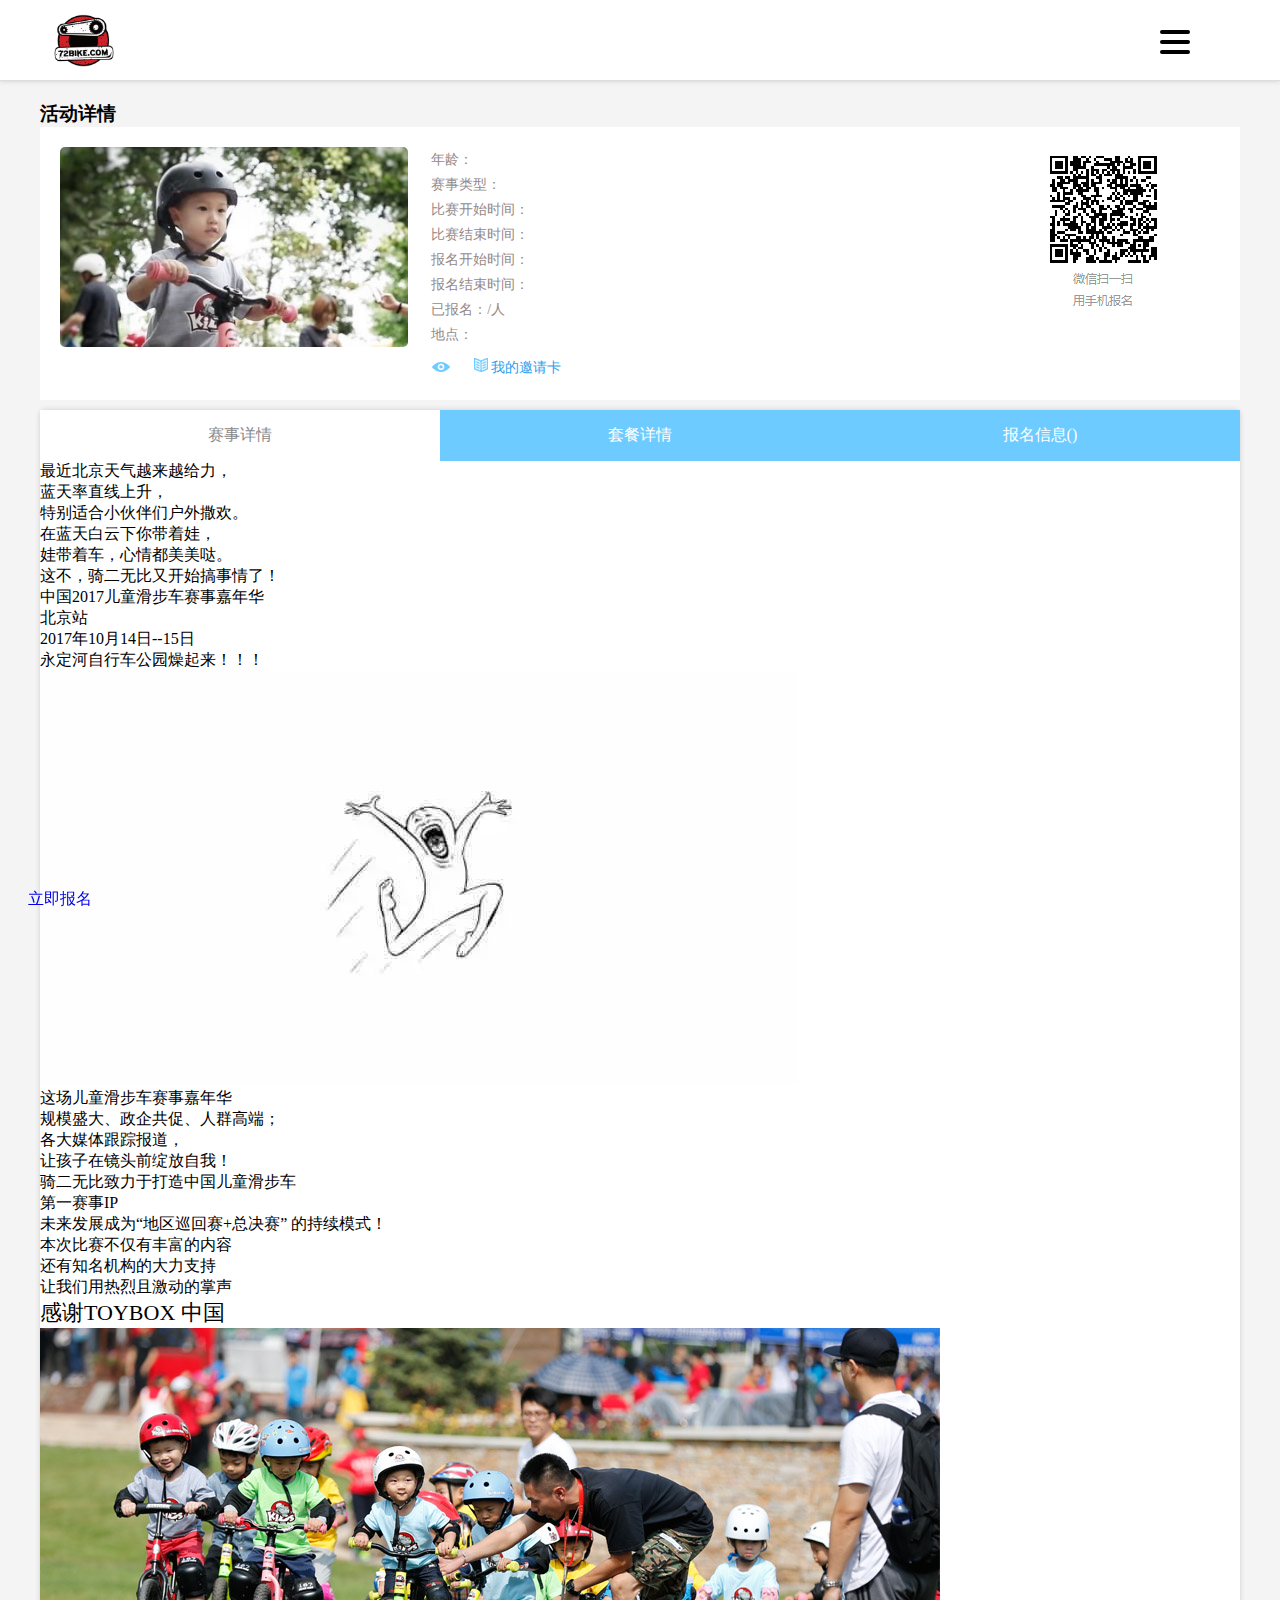
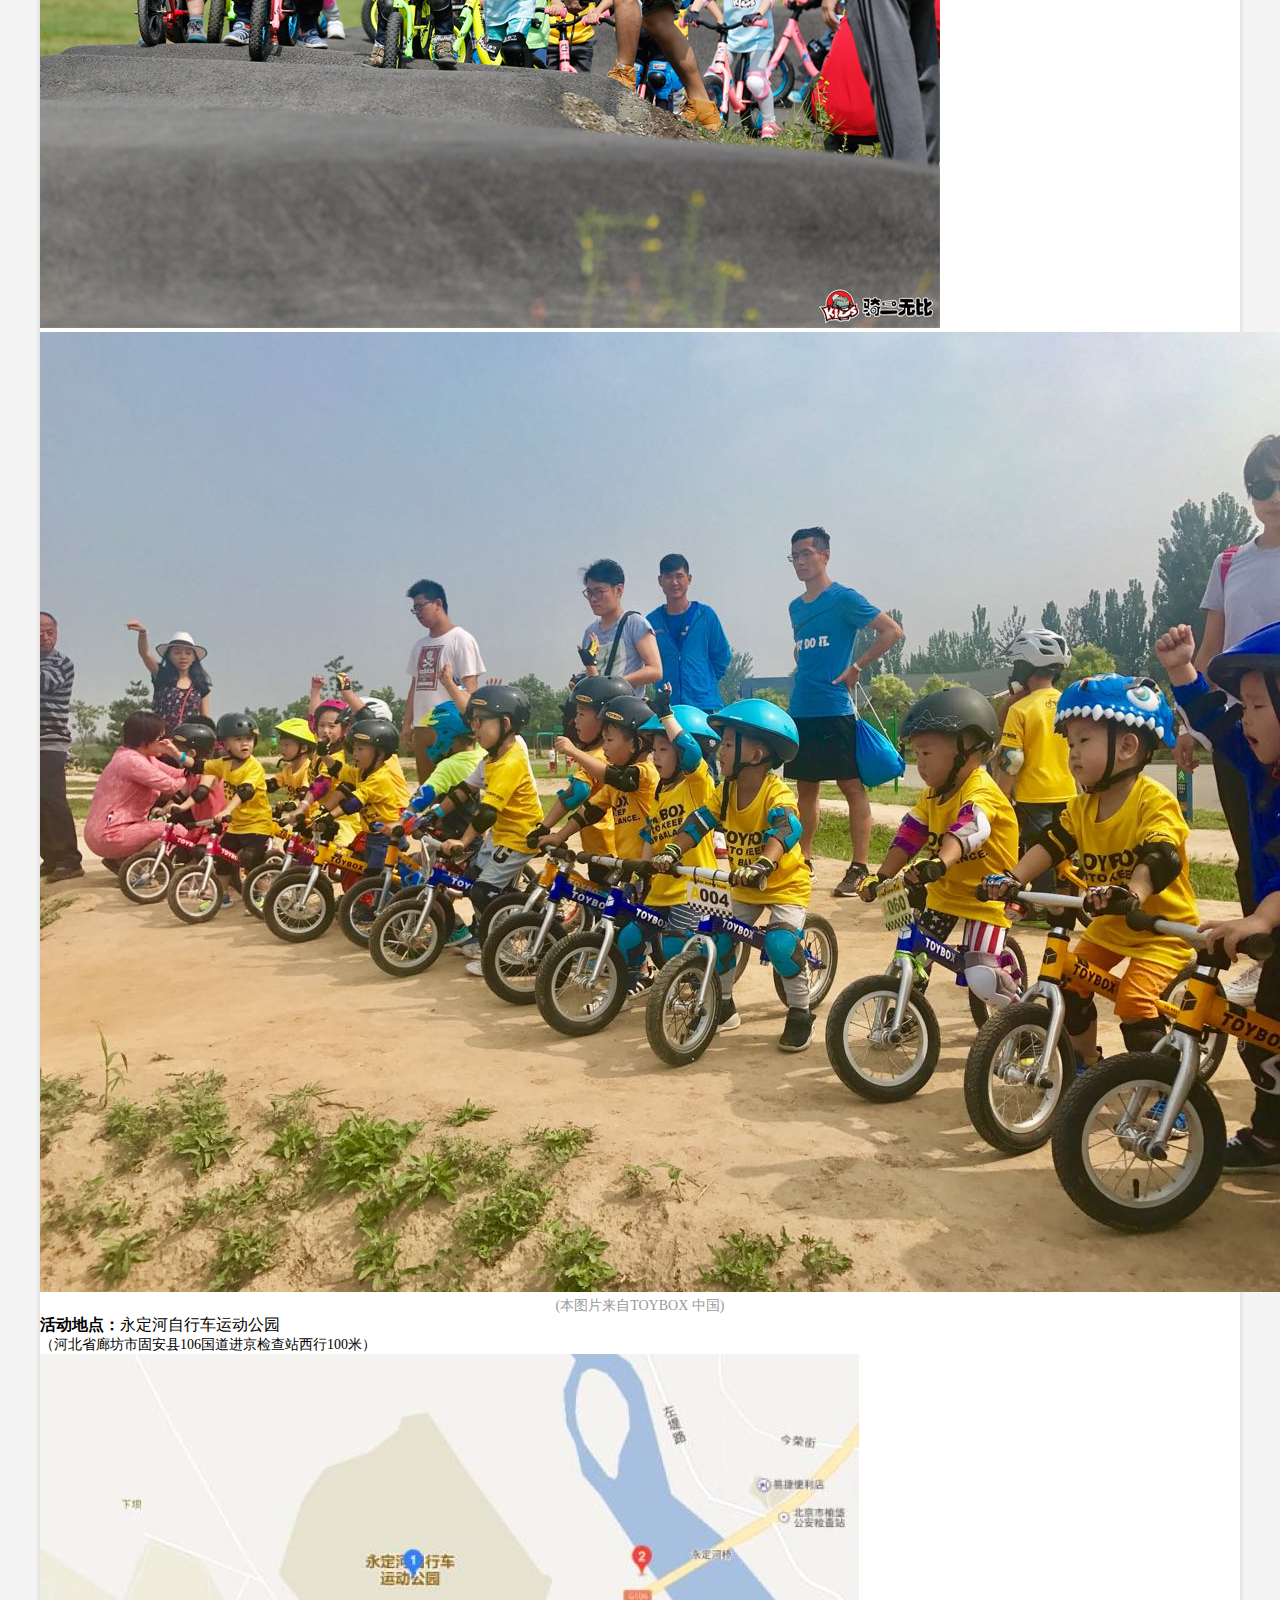
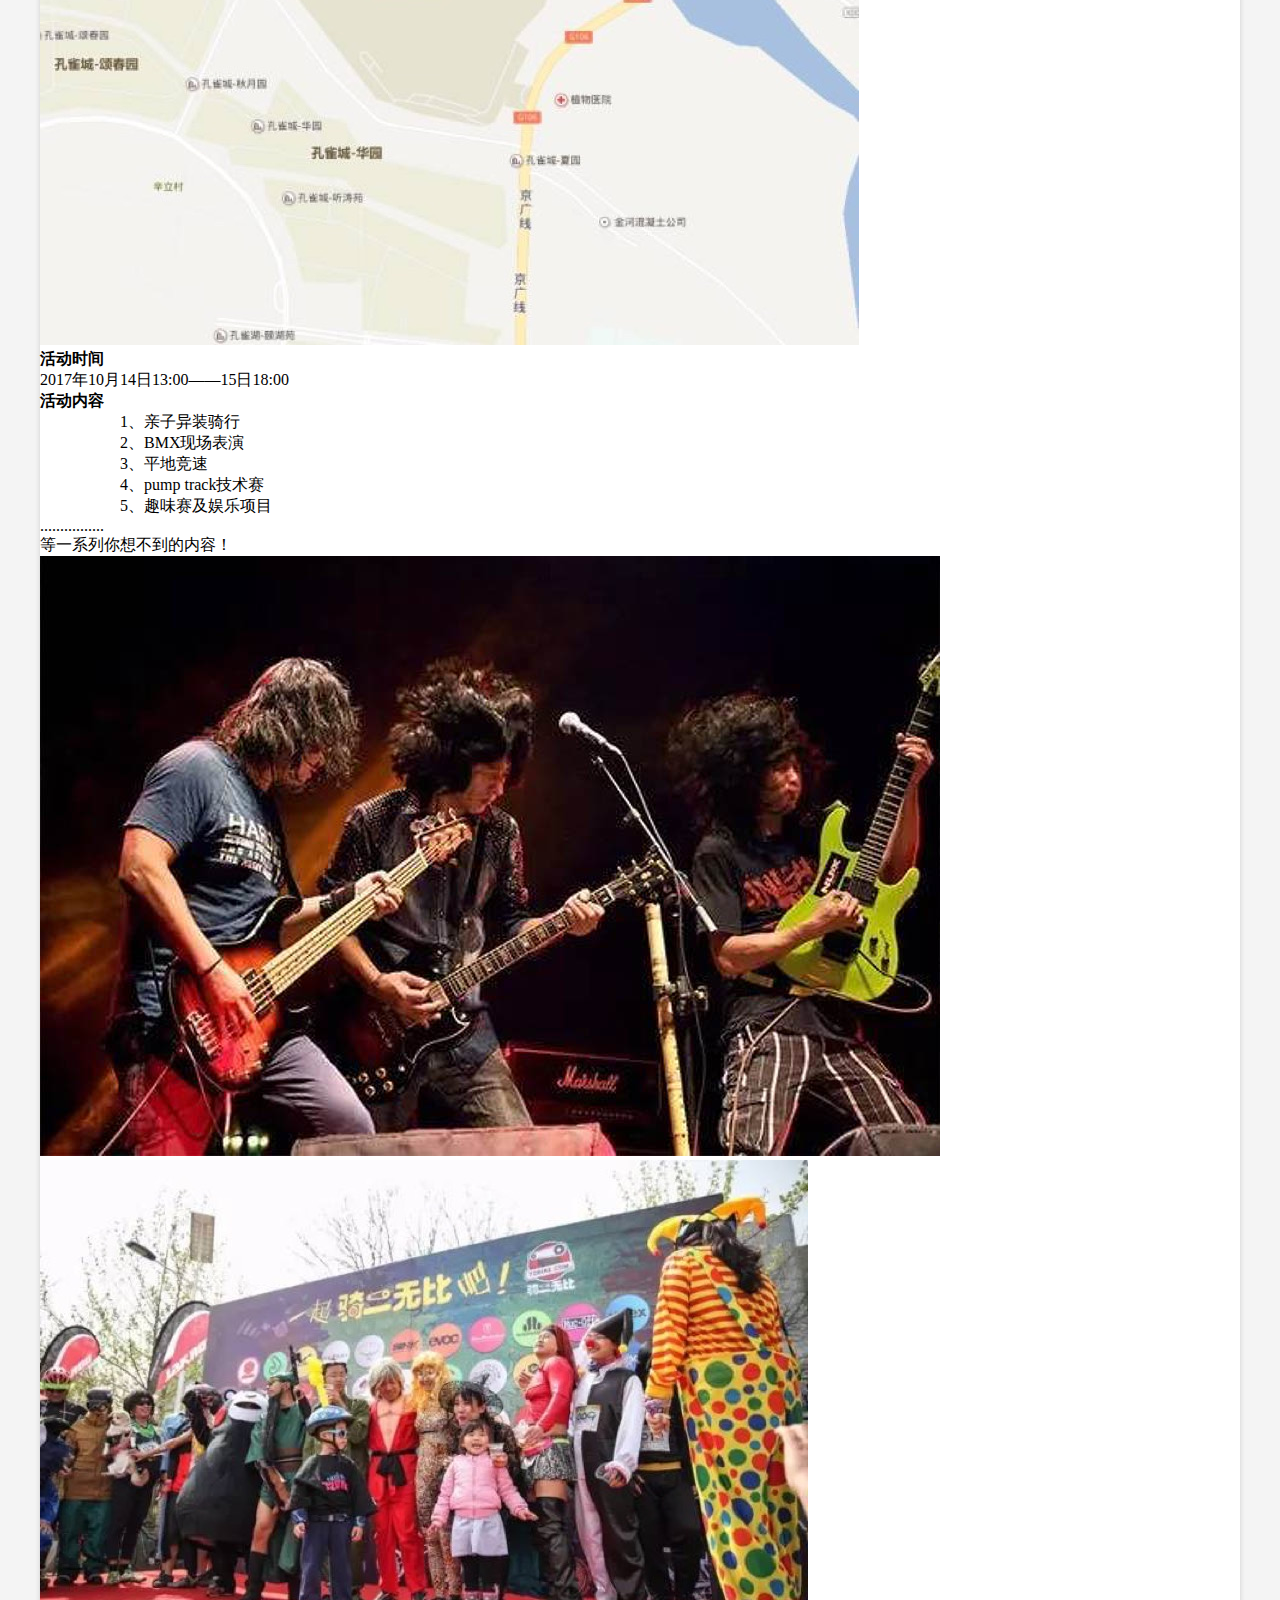
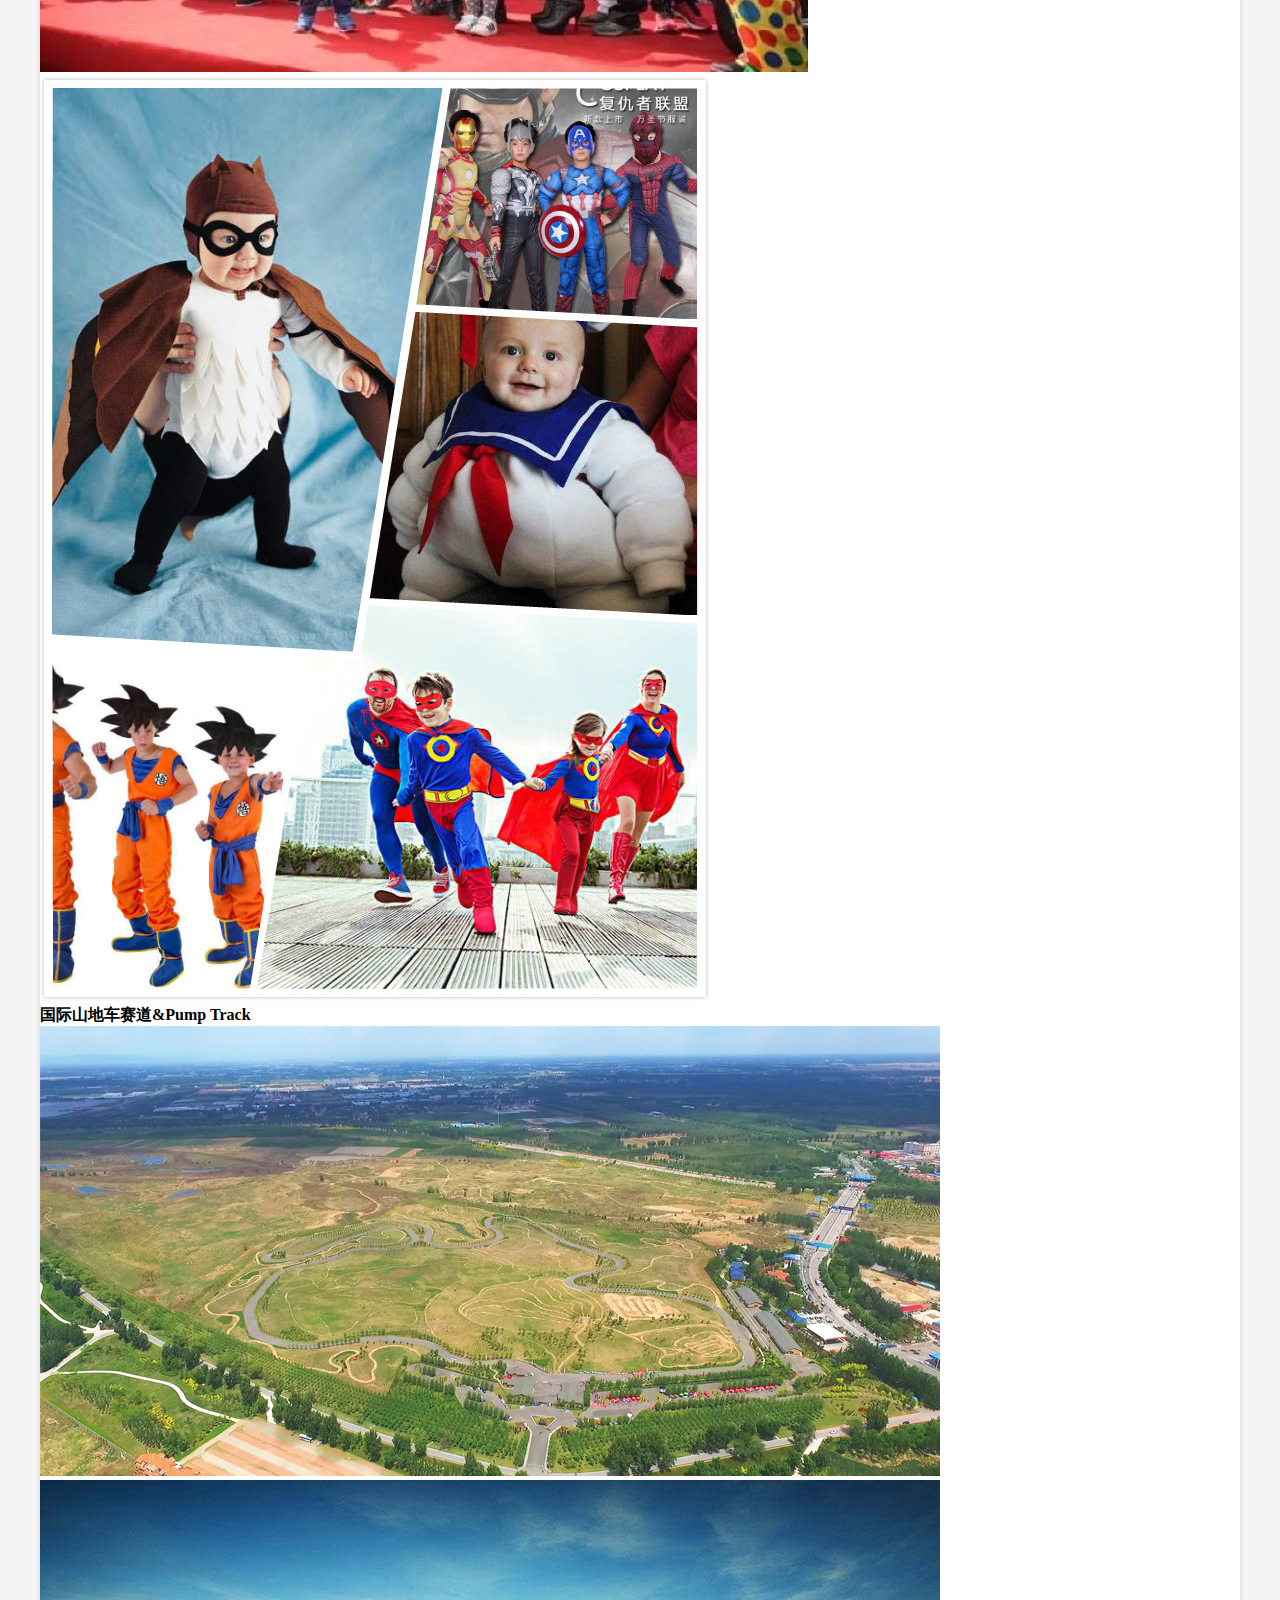
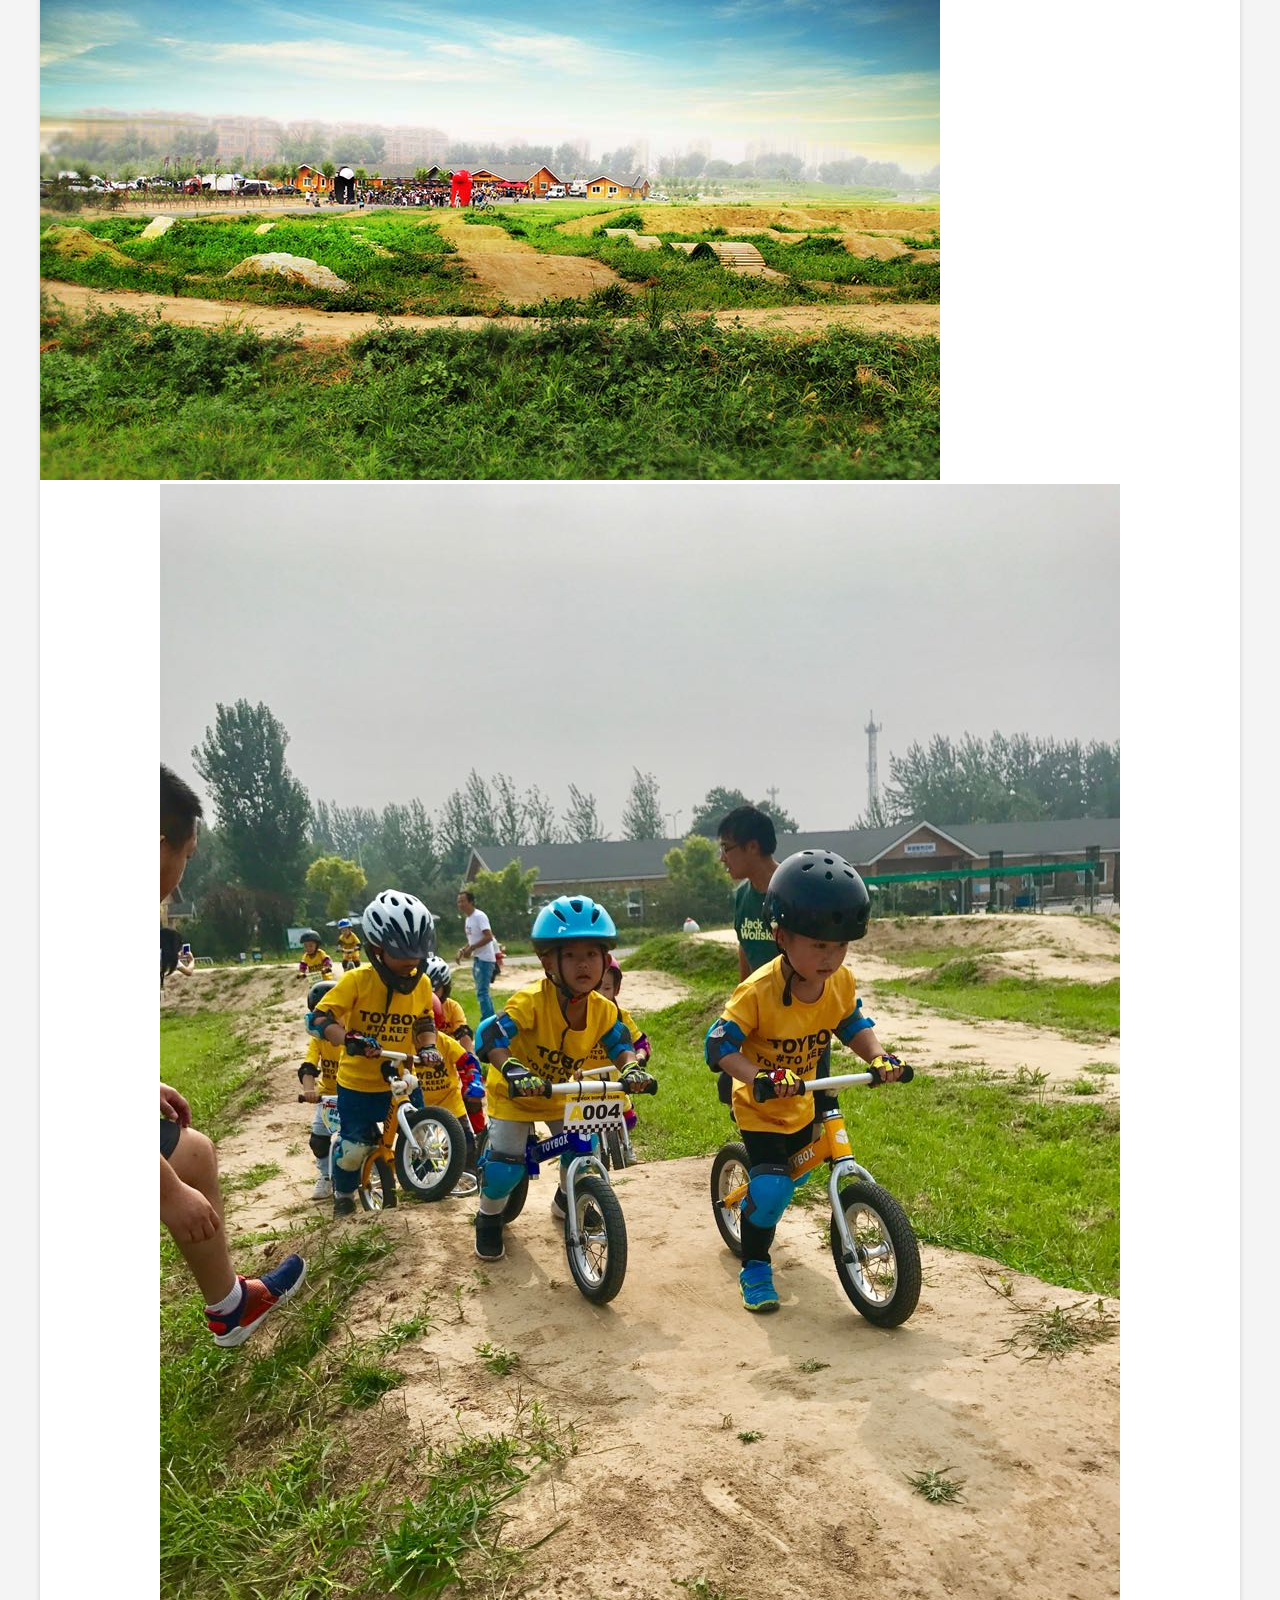
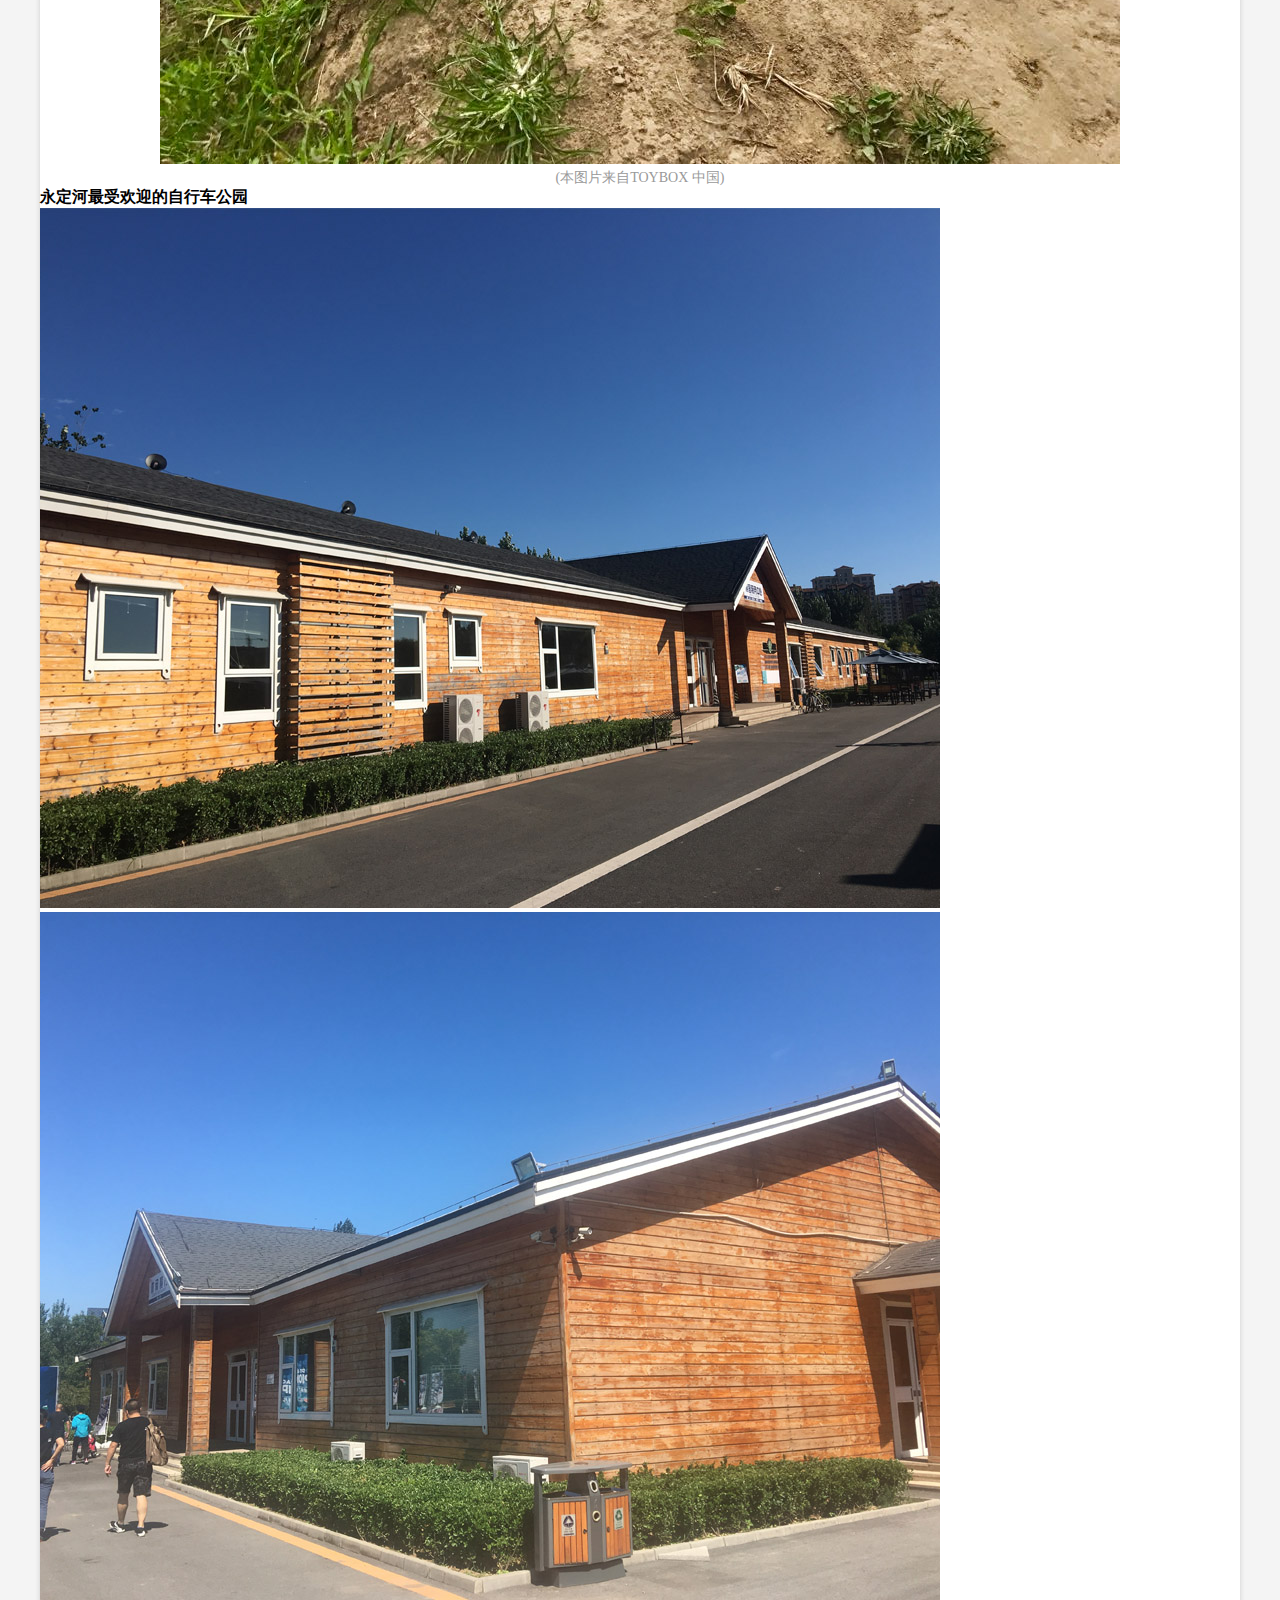
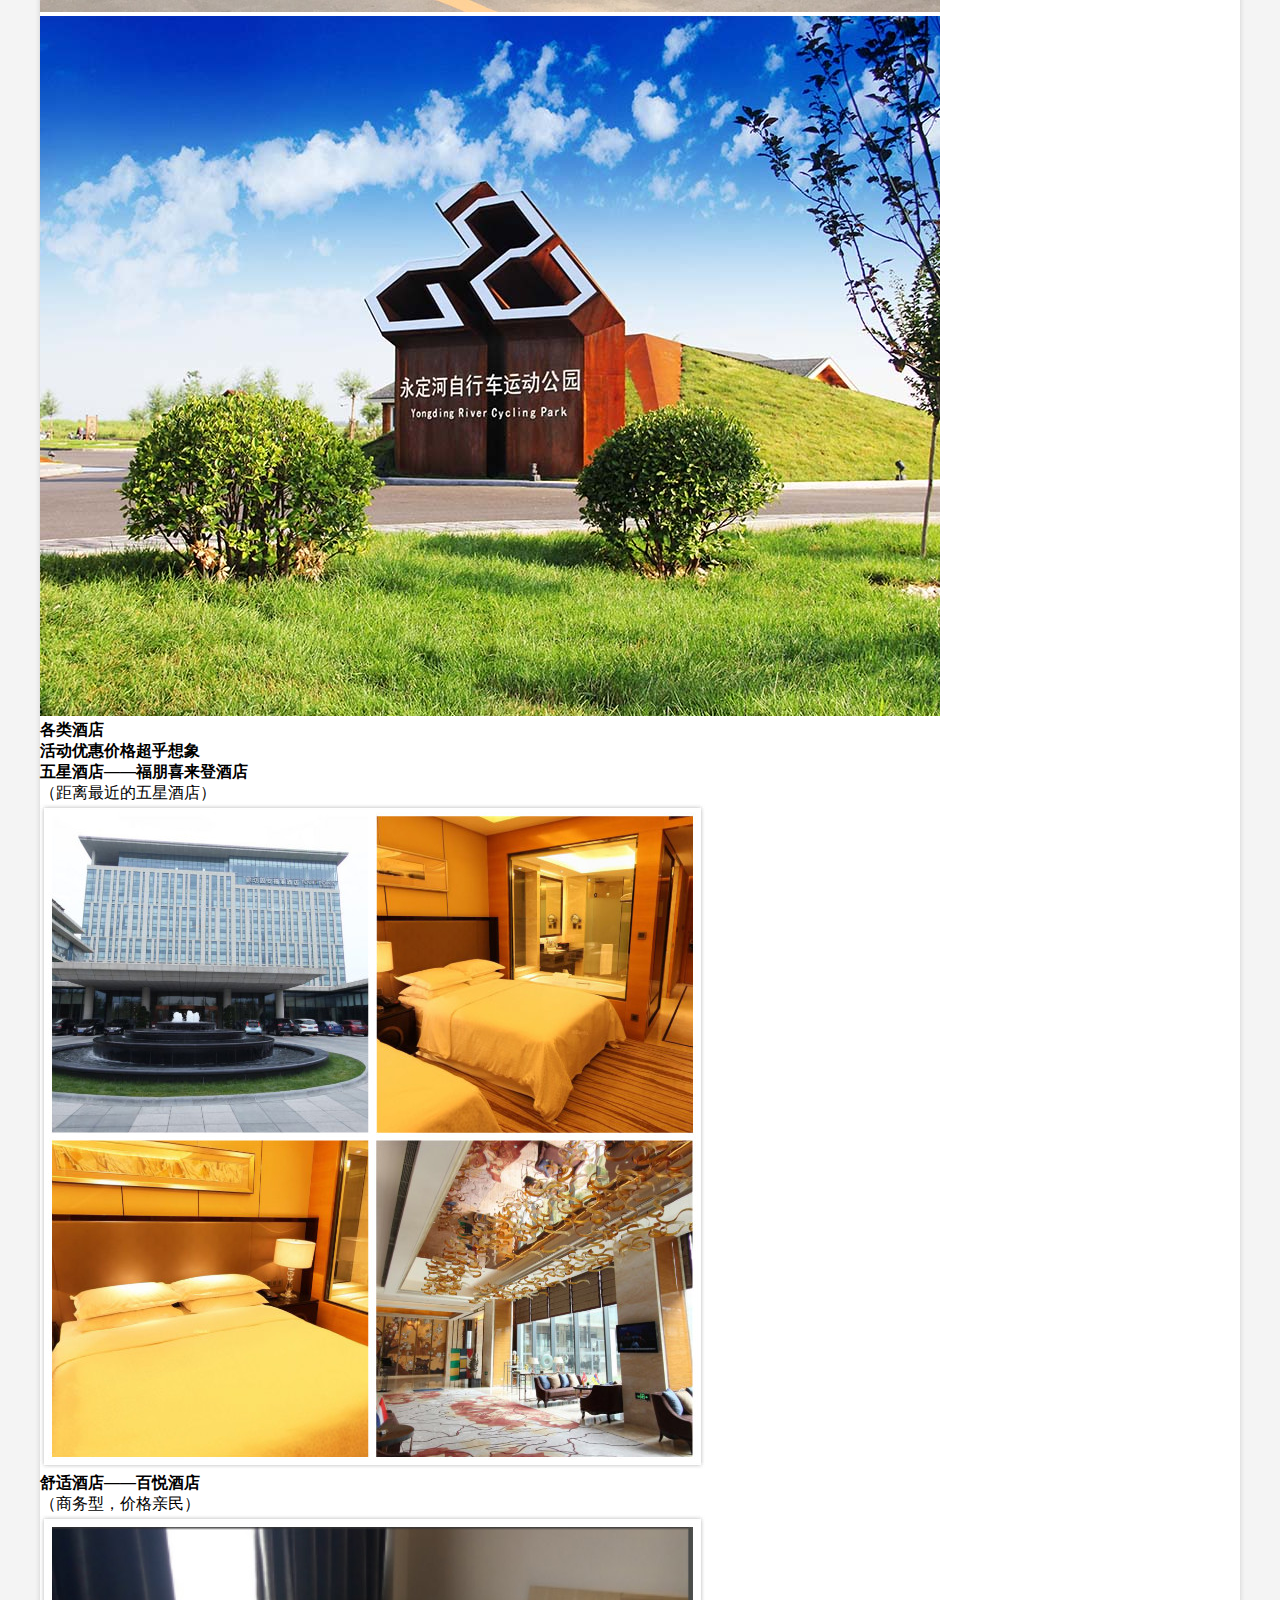
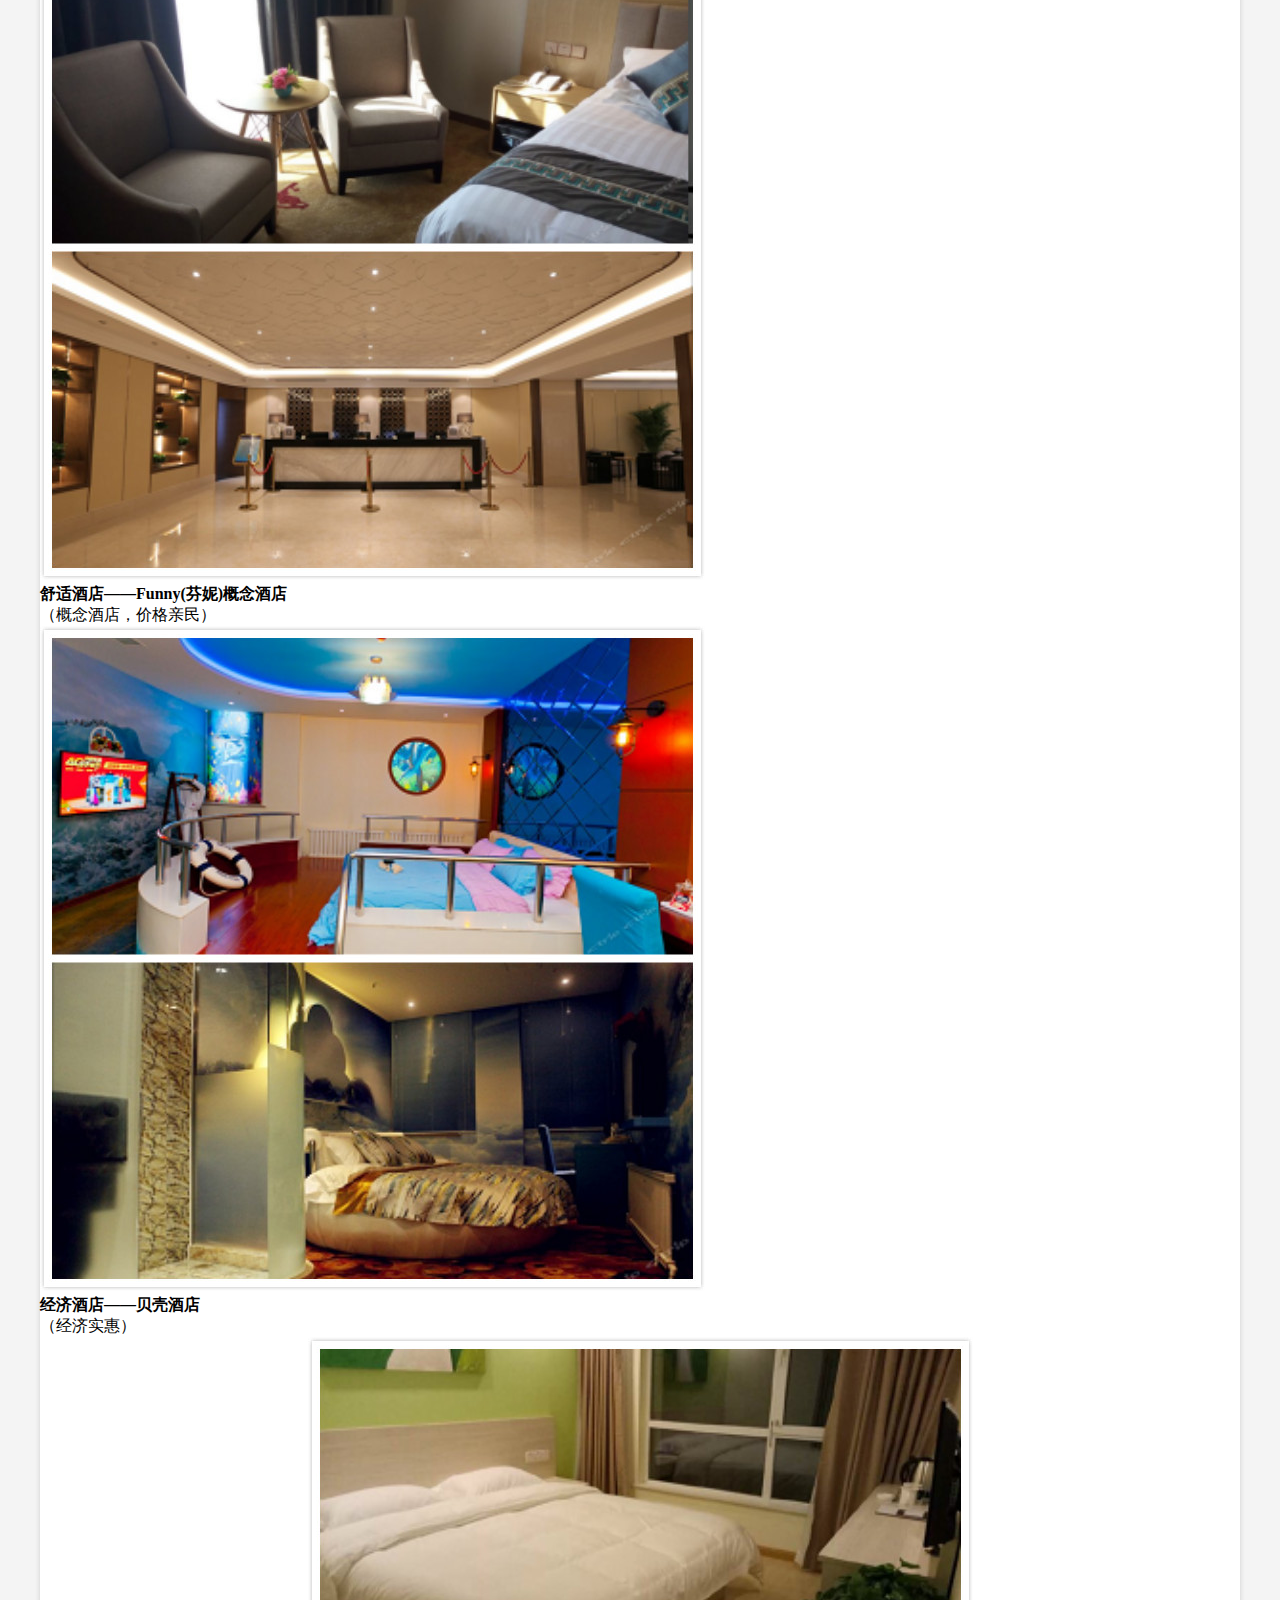
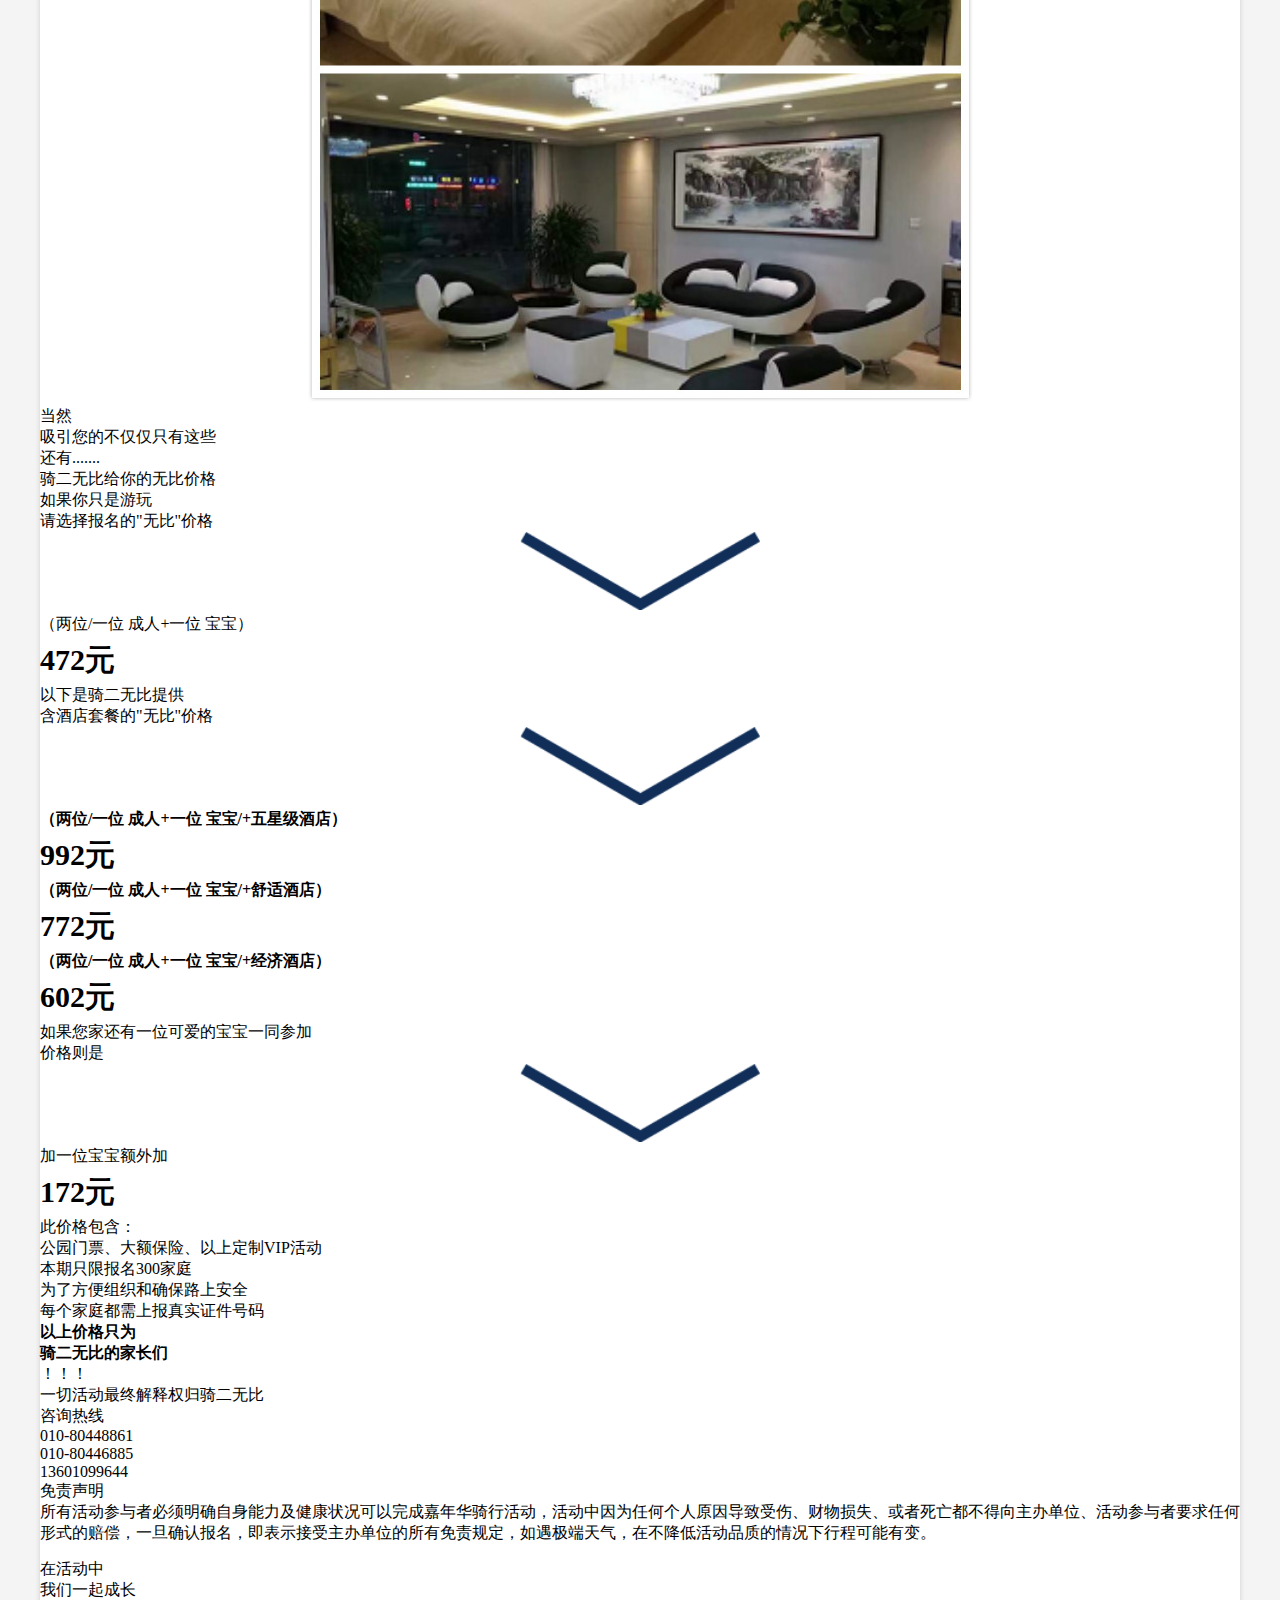
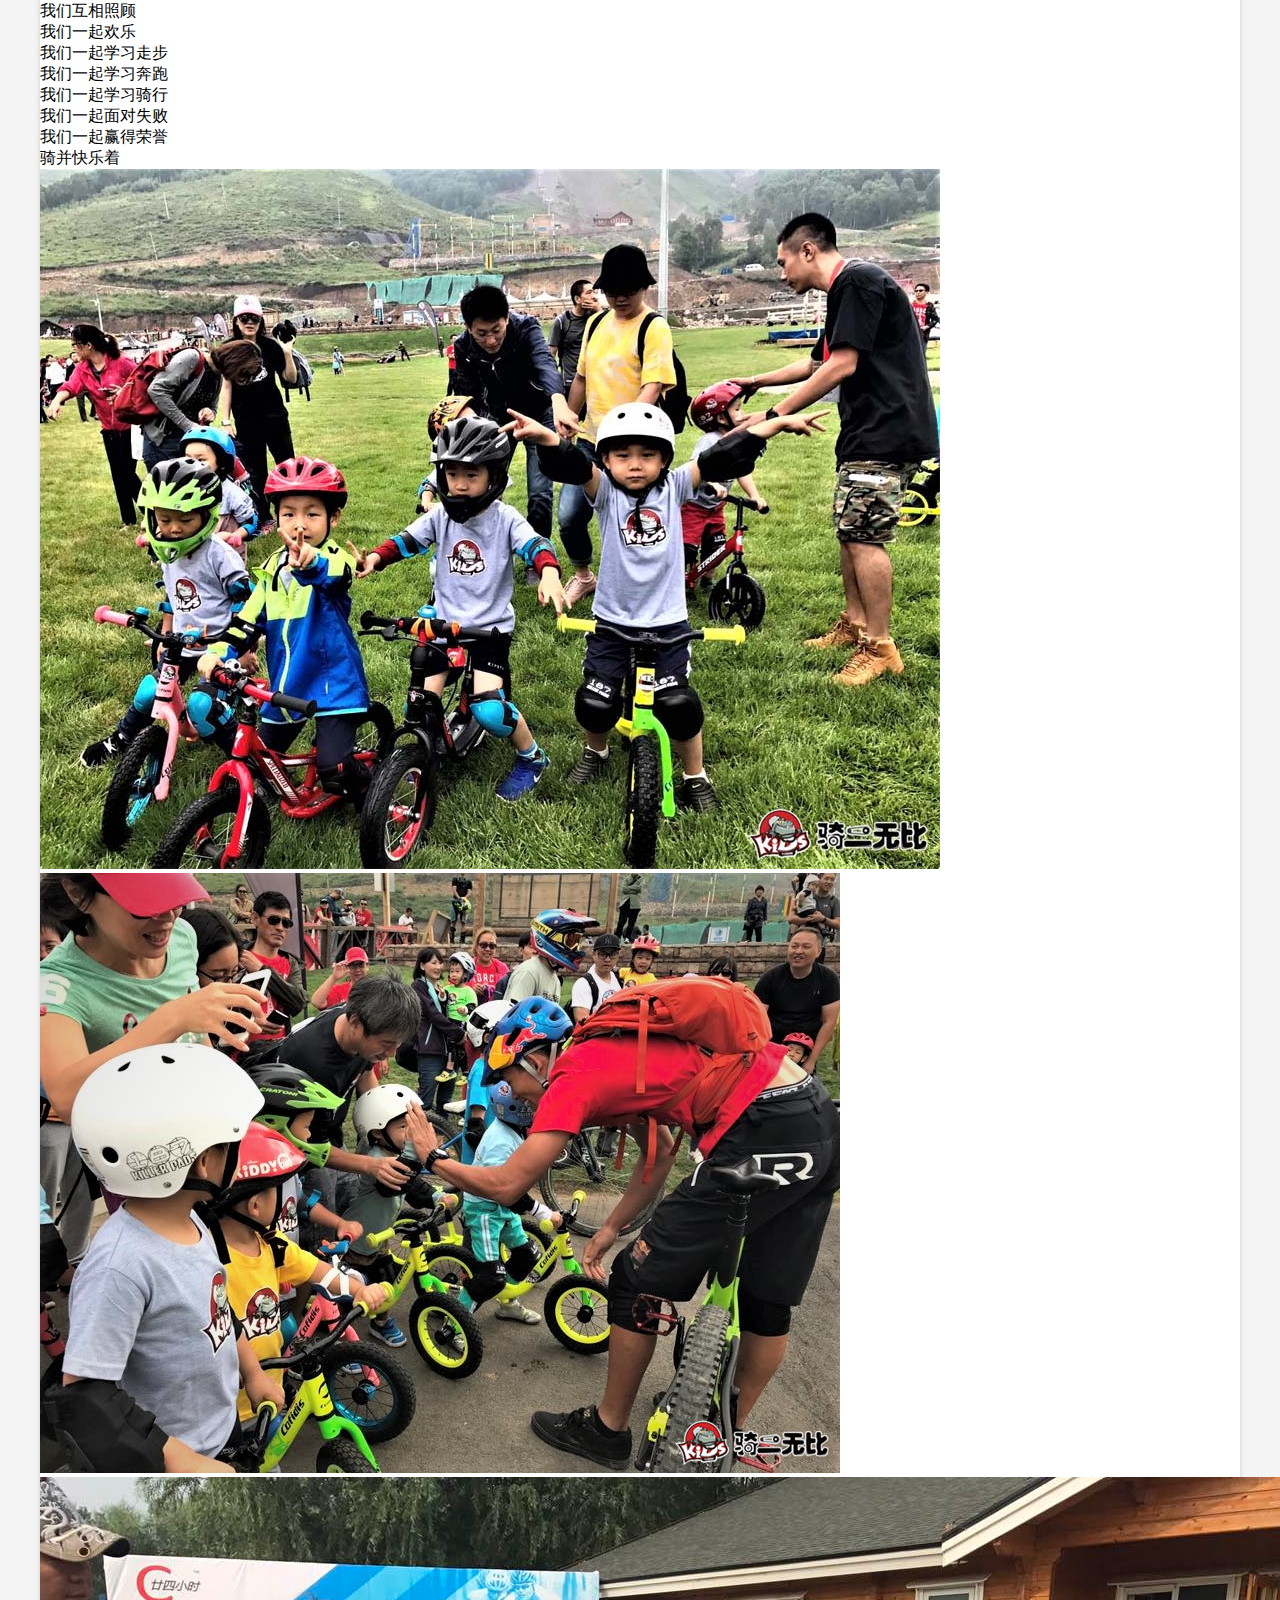
==== commit c7bbe25f: "加入分享,报名加入数量,全部页面从后天获取数据" ====
--- a/index.html
+++ b/index.html
@@ -32,17 +32,17 @@
                 <a href="index.html"><img src="images/72-logo.png" alt=""></a>
             </div>
             <div class="header-right">
-                <div class="header-nav">
-                    <ul>
-                        <li class="Tcenter"><a href="#" class="Fcolor-text-black">首页</a></li>
-                        <li class="Tcenter"><a href="#" class="Fcolor-text-black">滑步车培训</a></li>
-                        <li class="Tcenter"><a href="#" class="Fcolor-text-black">活动赛事</a></li>
-                        <li class="Tcenter"><a href="#" class="Fcolor-text-black">官网</a></li>
-                    </ul>
-                </div>
-                <div class="header-search">
-                    <p><input type="text"><span class="iconfont icon-sousuo"></span></p>
-                </div>
+                <!--<div class="header-nav">-->
+                    <!--<ul>-->
+                        <!--<li class="Tcenter"><a href="#" class="Fcolor-text-black">首页</a></li>-->
+                        <!--<li class="Tcenter"><a href="#" class="Fcolor-text-black">滑步车培训</a></li>-->
+                        <!--<li class="Tcenter"><a href="#" class="Fcolor-text-black">活动赛事</a></li>-->
+                        <!--<li class="Tcenter"><a href="#" class="Fcolor-text-black">官网</a></li>-->
+                    <!--</ul>-->
+                <!--</div>-->
+                <!--<div class="header-search">-->
+                    <!--<p><input type="text"><span class="iconfont icon-sousuo"></span></p>-->
+                <!--</div>-->
                 <div class="header-user">
                     <div class="user-info">
                     	<div class="menu-btn-sm">
@@ -71,7 +71,6 @@
                 </div>
             </div>
             <div class="event-info">
-
                 <p class="event-title"></p>
                 <p class="event-age">年龄：<span id="activityAge"></span></p>
                 <p class="event-type">赛事类型：<span id="activityType"></span></p>
@@ -80,7 +79,7 @@
                 <p class="event-registerDate">报名开始时间：<span id="enrollBeginDate"></span></p>
                 <p class="event-registerDate">报名结束时间：<span id="enrollEndDate"></span></p>
                 <p class="event-registered">已报名：<span id="nowCount"></span>/<span id="totalCount"></span>人</p>
-                <p class="event-place">地点：<span id="address"></span><!--<a href="javascript:;" onclick="showMap(116.404,39.915)">点击查看地图</a>--></p>
+                <p class="event-place">地点：<span id="address"></span><a href="javascript:;" onclick=""></a></p>
                 <p style="font-size: 20px;"><img src="images/viewCount1.png" style="margin-top: 5px;" /><span id="viewCount" style="padding-right: 20px;font-size: 14px"></span><img src="images/sharImg1.png" style="width: " /><a href="javascript:;" id="myCard">我的邀请卡</a></p>
             </div>
             <div class="event-code">
@@ -99,7 +98,7 @@
             </div>
             <div class="content-page1 content-page" style="display: block;">
                 <p class="activity-text">最近北京天气越来越给力，</p>
-				 <p class="activity-text">蓝天率直线上升，</p>
+                <p class="activity-text">蓝天率直线上升，</p>
                 <p class="activity-text"> 特别适合小伙伴们户外撒欢。</p>
                 <p class="activity-text">  在蓝天白云下你带着娃，</p>
                 <p class="activity-text">  娃带着车，心情都美美哒。</p>
@@ -283,75 +282,8 @@
                 <br>
                 <br>
             </div>
-            <div class="content-page2 content-page" style="display: none;">
-                <!--<h3 class="sm-title">基础套餐</h3>-->
-                <div class="content-info">
-                    <div class="content-card">
-                        <p>套餐名称：<span class="taocan-title">基础套餐(一大一小或两大一小)</span></p>
-                        <p>价&nbsp;格：<span class="taocan-price">￥<i>472</i></span></p>
-                        <p>小孩年龄：<span class="taocan-age">2-6岁</span></p>
-                        <p>总名额：<span class="taocan-person"><i></i><i>100</i></span></p>
-                    </div>
-                    <div class="content-shuoming">
-                        <p>说明：</p>
-                        <p>一大一小或两大一小,不包含住宿</p>
-                    </div>
-                    <!--<div class="content-card">-->
-                        <!--<p>套餐名称：<span class="taocan-title">两大一小</span></p>-->
-                        <!--<p>价&nbsp;格(份)：<span class="taocan-price">￥<i>472.00</i></span></p>-->
-                        <!--<p>年&nbsp;&nbsp;&nbsp;&nbsp;&nbsp;&nbsp;&nbsp;龄：<span class="taocan-age">2-7岁</span></p>-->
-                        <!--<p>剩余名额：<span class="taocan-person"><i>15</i>/<i>30</i></span></p>-->
-                    <!--</div>-->
-                    <!--<div class="content-shuoming">-->
-                        <!--<p>说明：</p>-->
-                        <!--<p>•3000元10课时专业级儿童培训教材</p>-->
-                        <!--<p>•1399元科菲迪斯COFIDIS滑步车一辆</p>-->
-                        <!--<p>•480元 187 PRO护具一套</p>-->
-                    <!--</div>-->
-                </div>
-                <!--<h3 class="sm-title">附加套餐</h3>-->
-                <div class="content-info">
-                   <div class="content-card">
-                        <p>套餐名称：<span class="taocan-title">豪华套餐</span></p>
-                        <p>价&nbsp;格：<span class="taocan-price">￥<i>992</i></span></p>
-                        <p>小孩年龄：<span class="taocan-age">2-6岁</span></p>
-                        <p>总名额：<span class="taocan-person"><i></i><i>100</i></span></p>
-                    </div>
-                    <div class="content-shuoming">
-                        <p>说明：</p>
-                        <p>包含一个家庭(一大一小或两大一小),住宿福朋喜来登五星酒店</p>
-                    </div>
-                    <div class="content-card">
-                        <p>套餐名称：<span class="taocan-title">舒适套餐</span></p>
-                        <p>价&nbsp;格：<span class="taocan-price">￥<i>772</i></span></p>
-                        <p>小孩年龄：<span class="taocan-age">2-6岁</span></p>
-                        <p>总名额：<span class="taocan-person"><i></i><i>100</i></span></p>
-                    </div>
-                    <div class="content-shuoming">
-                        <p>说明：</p>
-                        <p>包含一个家庭(一大一小或两大一小),住宿Funny(芬妮)概念酒店或百悦酒店7天连锁酒店固安店</p>
-                    </div>
-                    <div class="content-card">
-                        <p>套餐名称：<span class="taocan-title">经济套餐</span></p>
-                        <p>价&nbsp;格：<span class="taocan-price">￥<i>602</i></span></p>
-                        <p>小孩年龄：<span class="taocan-age">2-6岁</span></p>
-                        <p>总名额：<span class="taocan-person"><i></i><i>100</i></span></p>
-                    </div>
-                    <div class="content-shuoming">
-                        <p>说明：</p>
-                        <p>包含一个家庭(一大一小或两大一小),住宿贝壳酒店</p>
-                    </div>
-                    <div class="content-card">
-                        <p>套餐名称：<span class="taocan-title">额外增加一小孩</span></p>
-                        <p>价&nbsp;格：<span class="taocan-price">￥<i>172</i></span></p>
-                        <p>小孩年龄：<span class="taocan-age">2-6岁</span></p>
-                        <p>总名额：<span class="taocan-person"><i></i><i>100</i></span></p>
-                    </div>
-                    <div class="content-shuoming">
-                        <p>说明：</p>
-                        <p>额外增加一小孩</p>
-                    </div>
-                </div>
+            <div class="content-page2 content-page" id="mealContent" style="display: none;">
+
             </div>
             <div class="content-page3 content-page" style="display: none;">
                 <ul class="register-list">
@@ -363,69 +295,7 @@
             <a href="baoming.html" class="baoming-btn">立即报名</a>
         </div>
     </section>
-    <!--map-->
-    <style>
-    	.map-container{
-    		width: 100%;
-    		height:100%;
-    		background: #fff;
-    		position:fixed;
-    		top:0;
-    		left:0;
-    		display:none;
-    	}
-    	.map-container .closeMap{
-    		width:50px;
-    		hieght: 50px;
-    		position:absolute;
-    		right: 10px;
-    		top:10px;
-    		font-size:40px;
-    		color:#000;
-    		z-index: 10px;
-    	}
-    </style>
-    <div class="map-container">
-    	<div class="closeMap">X</div>
-    	<div id="allmap"></div>
-    </div>
-	
-    <footer>
-        <div class="bottom-info">
-            <p>骑二无比网络科技有限公司</p>
-            <p>本站图文是骑二无比版权盗版必究</p>
-            <p>客服电话：010-80448861</p>
-            <p><a href="#">使用条款</a><a href="#">隐私政策</a></p>
-        </div>
-    </footer>
-    <style>
-    	.myCard-container{
-    		width:100%;
-    		height: 100%;
-    		background:rgba(0,0,0,.6);
-    		position: fixed;
-    		top:0;
-    		left:0;
-    		display:none;
-    	}
-    	.card-img{
-    		width: 80%;
-    		height: auto;
-    		margin: 30px auto;
-    	}
-    	.closeCard span{
-    		font-size: 24px;
-    		padding: 0 10px;
-    		float: right;
-    		color:#fff;
-    	}
-    	.closeCard{
-    		padding-top:5px;
-    	}
-    	.card-img img{
-    		width:100%;
-    	}
-    </style>
+    <!--邀请卡-->
     <div class="myCard-container">
     	<p class="closeCard"><img class="close-img" src="images/closeImg.png" style="width:20px;position:absolute;right:10px;z-index:99"></p>
     	<div class="card-img"></div>
@@ -433,13 +303,7 @@
     </div>
     <script>
        $(function (){
-            $.fn.isSign();
-            //alert(window.userInfo.userId)
-            var user = window.userInfo;
-            //获取活动的信息
-            var userInfo = {
-                userId:user.userId
-            };
+            //$.fn.isSign();
             function getActivityData(){
                 $.ajax({
                     url:"http://sport.72bike.com/activity/front/activity/activityInfo",
@@ -451,8 +315,9 @@
                         if(result.result == 1){
                         //alert("dd")
                             resultData = result;
+                            console.log(resultData)
                             setActivityData();
-                            //setGroup();//设置套餐详情
+                            setGroup();//设置套餐详情
                         }else{
                             //alert("获取活动详情失败!result=0");
                         }
@@ -464,16 +329,10 @@
             }
             function setGroup(){
                 var types = resultData.types;
-                $(".content-info").eq(0).empty();
-                $(".content-info").eq(1).empty();
+                $("#mealContent").empty();
                 for(var i = 0; i < types.length;i++){
-                    if(types[i].type == 0){
-                        var temp = $("<div class=\"content-card\"><p>套餐名称：<span class=\"taocan-title\">"+types[i].name+"</span></p><p>价&nbsp;格：<span class=\"taocan-price\">￥<i>"+types[i].price+"</i></span></p><p>年&nbsp;&nbsp;&nbsp;&nbsp;&nbsp;&nbsp;&nbsp;龄：<span class=\"taocan-age\">"+types[i].age+"</span></p><p>剩余名额：<span class=\"taocan-person\"><i>"+types[i].nowCount+"</i>/<i>"+types[i].totalCount+"</i></span></p></div><div class=\"content-shuoming\"><p>说明：</p><p>"+types[i].remark+"</p></div>");
-                        $(".content-info").eq(0).append(temp);
-                    }else if(types[i].type == 1){
-                        var temp = $("<div class=\"content-card\"><p>套餐名称：<span class=\"taocan-title\">"+types[i].name+"</span></p><p>价&nbsp;格：<span class=\"taocan-price\">￥<i>"+types[i].price+"</i></span></p><p>年&nbsp;&nbsp;&nbsp;&nbsp;&nbsp;&nbsp;&nbsp;龄：<span class=\"taocan-age\">"+types[i].age+"</span></p><p>剩余名额：<span class=\"taocan-person\"><i>"+types[i].nowCount+"</i>/<i>"+types[i].totalCount+"</i></span></p></div><div class=\"content-shuoming\"><p>说明：</p><p>"+types[i].remark+"</p></div>");
-                        $(".content-info").eq(1).append(temp);
-                    }
+                    var temp = $("<div class='content-info'><div class=\"content-card\"><p>套餐名称：<span class=\"taocan-title\">"+types[i].name+"</span></p><p>价&nbsp;&nbsp;&nbsp;&nbsp;&nbsp;&nbsp;&nbsp;格：<span class=\"taocan-price\">￥<i>"+types[i].price+"</i></span></p><p>年&nbsp;&nbsp;&nbsp;&nbsp;&nbsp;&nbsp;&nbsp;龄：<span class=\"taocan-age\">"+types[i].age+"</span></p><p>总&nbsp;&nbsp;名&nbsp;&nbsp;额：<span class=\"taocan-person\"><i>"+types[i].nowCount+"</i>/<i>"+types[i].totalCount+"</i></span></p></div><div class=\"content-shuoming\"><p>说明：</p><p>"+types[i].remark+"</p></div></div>");
+                    $("#mealContent").append(temp);
                 }
             }
             //写入页面活动数据
@@ -558,7 +417,6 @@
                 });
                 //获取活动信息
                 getActivityData();
-            	
             	//获取报名人列表
             	getAjaxData("http://sport.72bike.com/activity/front/activity/enrollInfo",reqList);
 
--- a/css/media.css
+++ b/css/media.css
@@ -77,7 +77,7 @@
         clear: both; }
     section .btn-one {
       width: auto;
-      margin: 0 15px; }
+      margin: 0 5%; }
       section .btn-one a {
         display: block;
         width: 100%;
@@ -171,15 +171,30 @@
         clear: both; }
       section .content-container .baoming-page ul li {
         width: 40%;
-        text-align: center;
+        text-align: left;
         padding: 10px 0;
         float: left;
         font-size: 16px; }
+      .baoming-page .meal-title span{
+        display: inline-block;
+        text-align: center;
+      }
+  .baoming-page .meal-title span:nth-of-type(1){
+    width:40%;
+  }
+  .baoming-page .meal-title span:nth-of-type(2){
+    width:30%;
+  }
+  .baoming-page .meal-title span:nth-of-type(3){
+    width:30%;
+  }
   section .content-container .baoming-page ul li:nth-of-type(2){
-    width: 20%!important;
+    width: 30%!important;
   }
       section .content-container .baoming-page ul li:nth-of-type(3) {
-        width: 40%; }
+        width: 30%;
+        text-align: center;
+      }
       section .content-container .baoming-page ul li:nth-of-type(2) span {
         color: #43aeec; }
     section .content-container .baoming-page .fujia li {
@@ -472,5 +487,57 @@
         -moz-border-radius: 2px;
         border-radius: 2px;
 }
-
-
+.myCard-container{
+  width:100%;
+  height: 100%;
+  background:rgba(0,0,0,.6);
+  position: fixed;
+  top:0;
+  left:0;
+  display:none;
+}
+.card-img{
+  width: 80%;
+  height: auto;
+  margin: 30px auto;
+}
+.closeCard span{
+  font-size: 24px;
+  padding: 0 10px;
+  float: right;
+  color:#fff;
+}
+.closeCard{
+  padding-top:5px;
+}
+.card-img img{
+  width:100%;
+}
+
+/*9月11日新增*/
+
+/*支付成功后分享功能*/
+.share-content{
+  width: 100%;
+  height: 100%;
+  background: rgba(0,0,0,.8);
+  position: fixed;
+  top: 0;
+  left: 0;
+  z-index:99999;
+}
+.share-content .share-img{
+  width: 80%;
+  margin:30px auto;
+
+}
+.share-img img{
+  width: 100%;
+}
+.share-content .share-ok{
+  width: 50%;
+  margin: 100px auto;
+}
+.share-ok img{
+  width: 100%;
+}
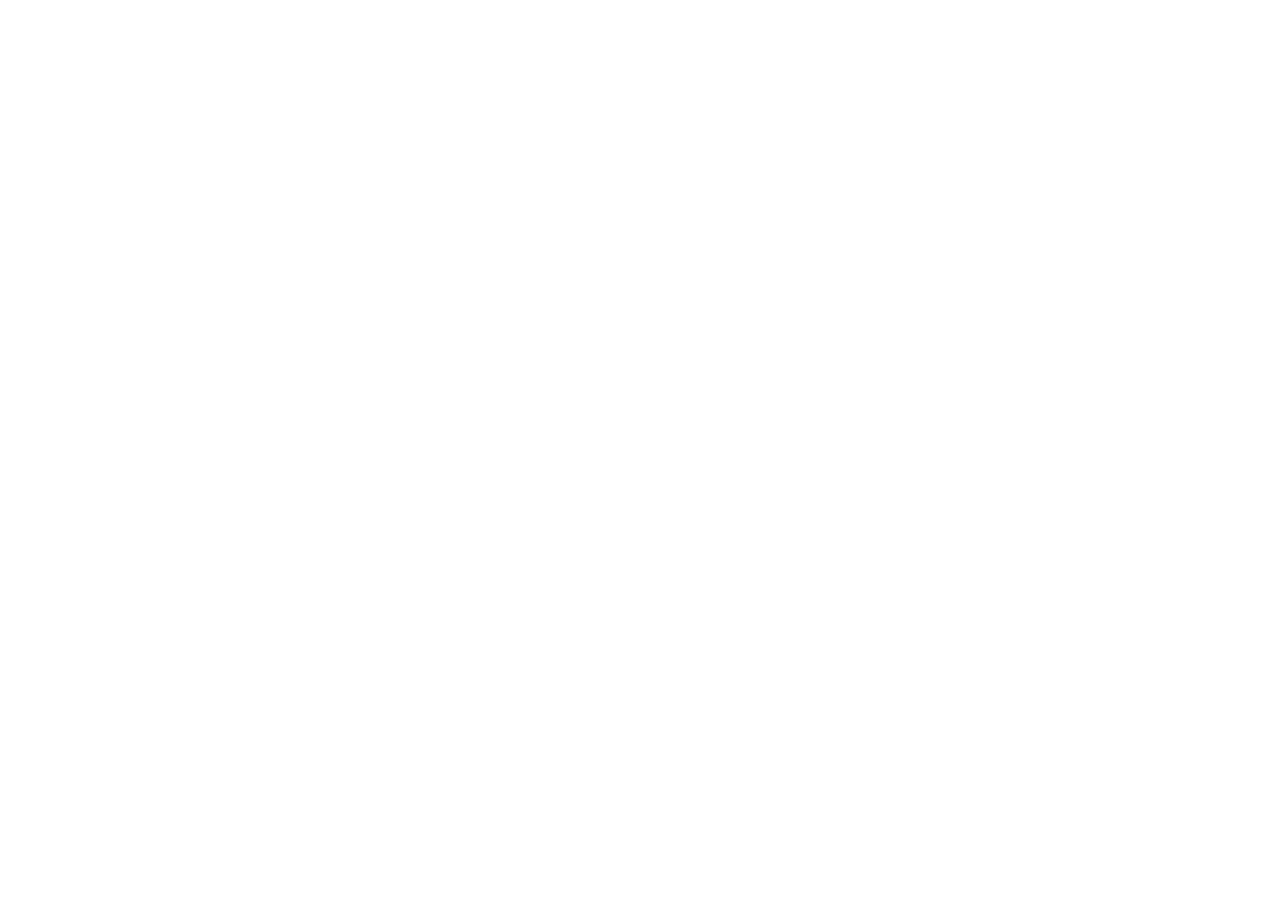
==== commit c877a273: "加入分享,报名加入数量,全部页面从后天获取数据" ====
--- a/index.html
+++ b/index.html
@@ -6,13 +6,13 @@
     <meta name="Description" content=""/>
     <meta name="viewport"
           content="width=device-width,initial-scale=1,minimum-scale=1,maximum-scale=1,user-scalable=no"/>
-    <link rel="shortcut icon" href="" type="image/x-icon">
+    <link rel="shortcut icon" href="images/72-logo.png" type="image/x-icon">
     <title>赛事报名</title>
     <link rel="stylesheet" href="css/main.css">
     <link rel="stylesheet" href="css/media.css">
     <script src="js/jquery-1.8.3.min.js"></script>
     <script src="js/main.js"></script>
-      <script type="text/javascript" src="http://api.map.baidu.com/api?v=2.0&ak=ojgwT6Ef7nlIrI5dsbzkePT1"></script>
+    <script type="text/javascript" src="http://api.map.baidu.com/api?v=2.0&ak=ojgwT6Ef7nlIrI5dsbzkePT1"></script>
 <style type="text/css">
 	#allmap {width: 90%;height: 100%;margin: 0 auto;overflow: hidden;margin:0;font-family:"微软雅黑";}
     	#myCard{
@@ -303,19 +303,17 @@
     </div>
     <script>
        $(function (){
-            //$.fn.isSign();
+            $.fn.isSign();
             function getActivityData(){
                 $.ajax({
-                    url:"http://sport.72bike.com/activity/front/activity/activityInfo",
+                    url:window.userInfo.url+"activity/front/activity/activityInfo",
                     data:{
                         id:"2"
                     },
                     dataType:"json",
                     success:function (result){
                         if(result.result == 1){
-                        //alert("dd")
                             resultData = result;
-                            console.log(resultData)
                             setActivityData();
                             setGroup();//设置套餐详情
                         }else{
@@ -327,6 +325,7 @@
                     }
                 });
             }
+            //设置套餐详情
             function setGroup(){
                 var types = resultData.types;
                 $("#mealContent").empty();
@@ -391,53 +390,41 @@
                 }
             }
             //邀请卡
-                $("#myCard").click(function (){
-                	$.ajax({
-                		url:"http://sport.72bike.com/activity/front/activity/getInvitationCard",
-                		data:{
-                			userId:window.userInfo.userId
-                		},
-                		dataType:"json",
-                		success:function (data){
-                			if(data.imageUrl){
-                				var url = data.imageUrl;
-                				var img = $("<img />");
-                				img.attr("src",url);
-                				$(".card-img").empty().append(img);
-                				$(".myCard-container").fadeIn(200);
-                			}
-                		},
-                		error:function (){
-                			//alert("获取邀请卡失败！")
-                		}
-                	});
+            $("#myCard").click(function (){
+                $.ajax({
+                    url:window.userInfo.url+"activity/front/activity/getInvitationCard",
+                    data:{
+                        userId:window.userInfo.userId
+                    },
+                    dataType:"json",
+                    success:function (data){
+                        if(data.imageUrl){
+                            var url = data.imageUrl;
+                            var img = $("<img />");
+                            img.attr("src",url);
+                            $(".card-img").empty().append(img);
+                            $(".myCard-container").fadeIn(200);
+                        }
+                    },
+                    error:function (){
+                        //alert("获取邀请卡失败！")
+                    }
                 });
-                $(".close-img").click(function (){
-                	$(".myCard-container").fadeOut(200);
-                });
-                //获取活动信息
-                getActivityData();
-            	//获取报名人列表
-            	getAjaxData("http://sport.72bike.com/activity/front/activity/enrollInfo",reqList);
-
-            	//点击查看更多报名人
+            });
+            //关闭邀请卡
+            $(".close-img").click(function (){
+                $(".myCard-container").fadeOut(200);
+            });
+            //获取活动信息
+            getActivityData();
+            //获取报名人列表
+            getAjaxData(window.userInfo.url+"activity/front/activity/enrollInfo",reqList);
+            //点击查看更多报名人
             $("#addEnrollList").click(function (){
                 reqList.page++;
-                getAjaxData("http://sport.72bike.com/activity/front/activity/enrollInfo",reqList);
+                getAjaxData(window.userInfo.url+"activity/front/activity/enrollInfo",reqList);
             });
         });
-        function showMap(longitude,latitude){
-          var map = new BMap.Map("allmap");    // 创建Map实例
-	      var point = new BMap.Point(longitude,latitude);
-	       map.centerAndZoom(point,11);
-	    // 用经纬度设置地图中心点
-			map.clearOverlays(); 
-				map.enableScrollWheelZoom(true);
-			var marker = new BMap.Marker(point);  // 创建标注
-			map.addOverlay(marker);              // 将标注添加到地图中
-			map.panTo(point);   
-	      $(".map-container").show();
-	    }
     </script>
 </body>
 </html>--- a/css/media.css
+++ b/css/media.css
@@ -190,6 +190,8 @@
   }
   section .content-container .baoming-page ul li:nth-of-type(2){
     width: 30%!important;
+    text-align: center;
+    color: #6cb7e4;
   }
       section .content-container .baoming-page ul li:nth-of-type(3) {
         width: 30%;
